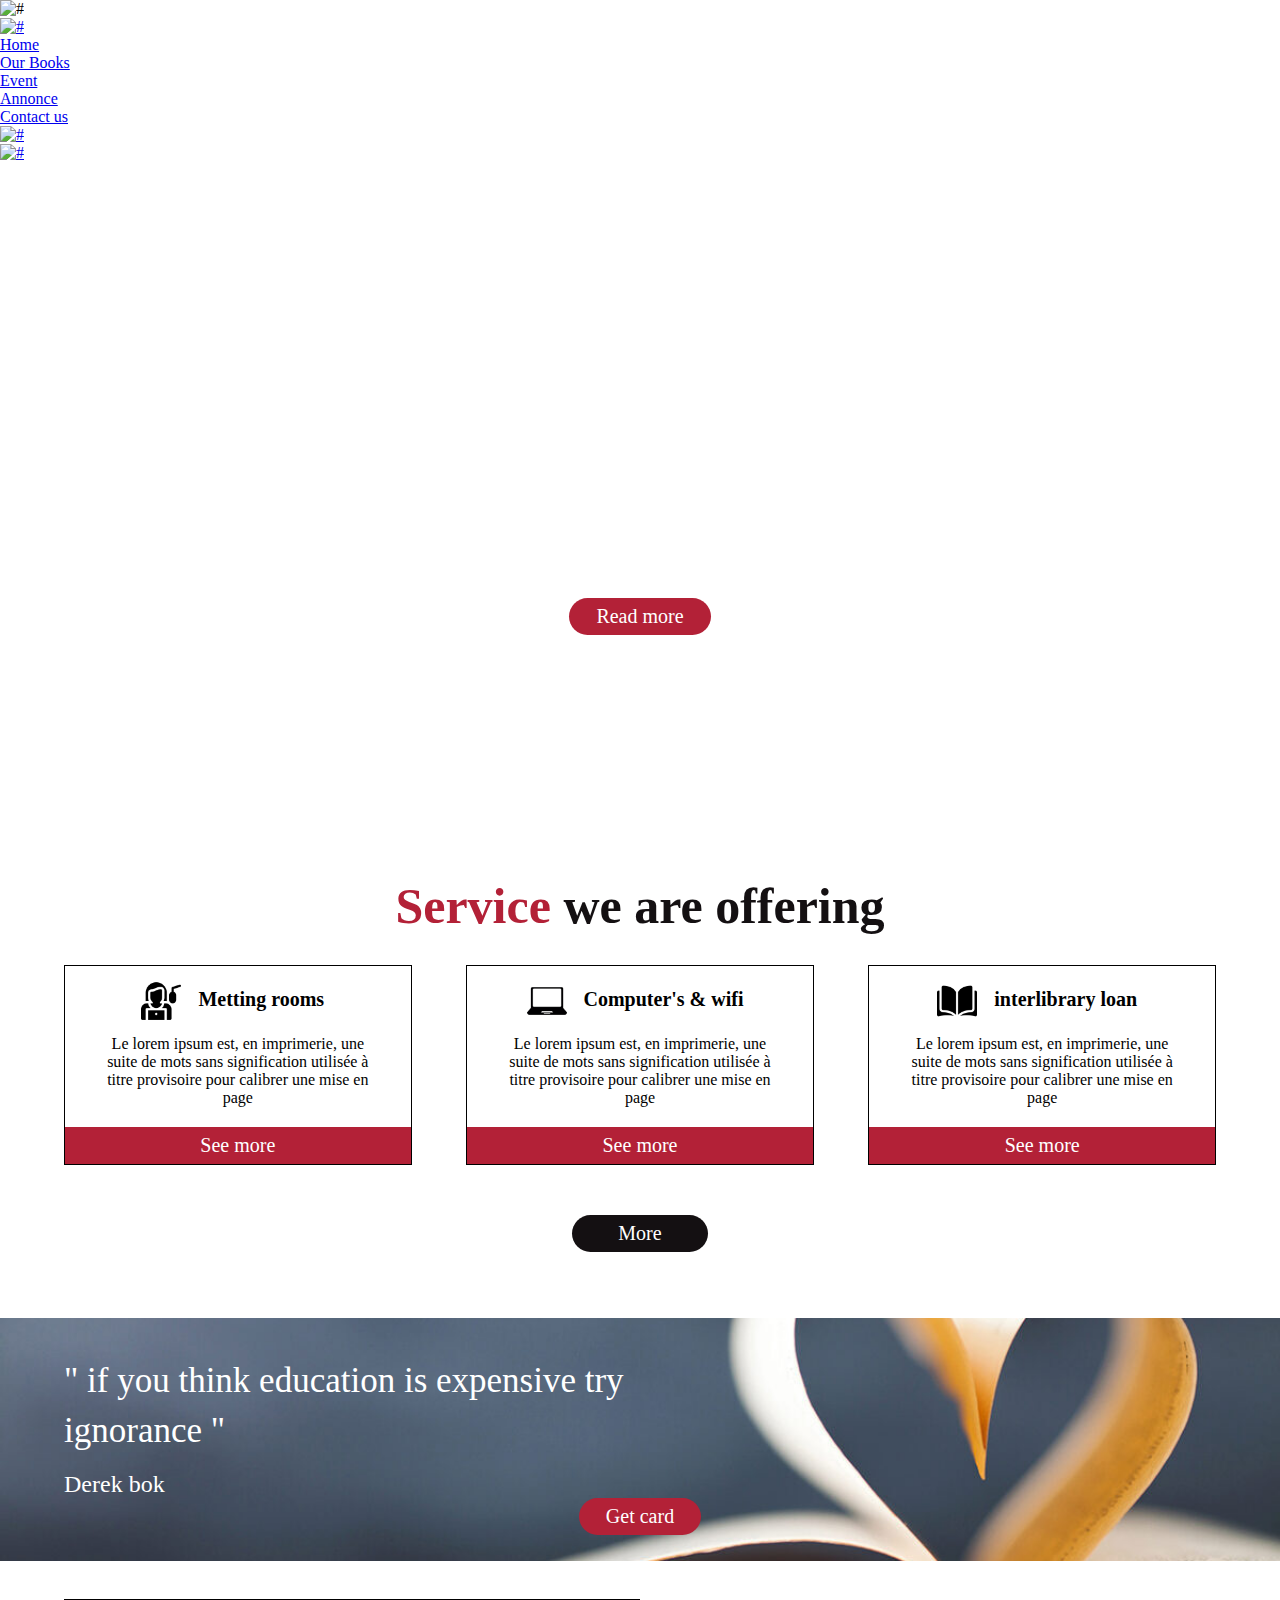
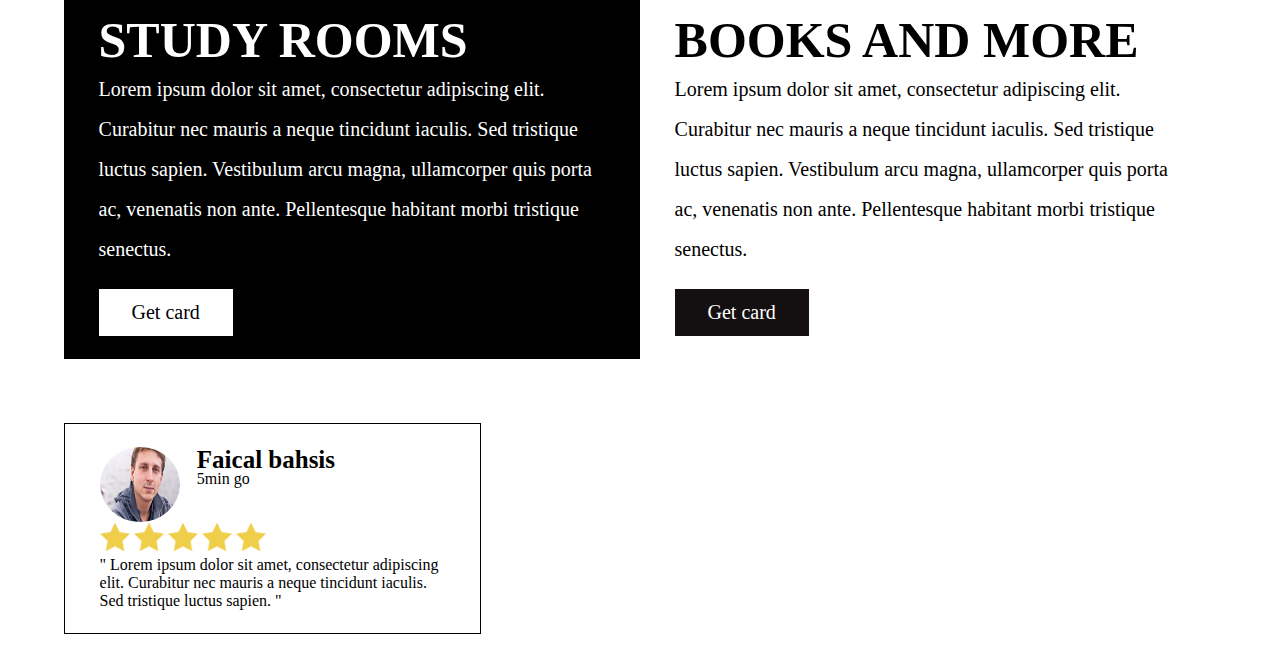
==== website page/annonce.html @ 726e1a46 "finish card" ====
<!DOCTYPE html>
<html lang="en">
   <head>
      <!-- basic -->
      <meta charset="utf-8">
      <meta http-equiv="X-UA-Compatible" content="IE=edge">
      <!-- mobile metas -->
      <meta name="viewport" content="width=device-width, initial-scale=1">
      <meta name="viewport" content="initial-scale=1, maximum-scale=1">
      <!-- site metas -->
      <title>ANNONCE</title>
      <meta name="keywords" content="">
      <meta name="description" content="">
      <meta name="author" content="">
      <!-- bootstrap css -->
      <link rel="stylesheet" href="css/bootstrap.min.css">
      <!-- style css -->
      <link rel="stylesheet" href="css/style.css">
      <!-- Responsive-->
      <link rel="stylesheet" href="css/responsive.css">
      <link rel="stylesheet" href="css/annonce.css">
      <!-- fevicon -->
      <link rel="icon" href="images/fevicon.png" type="image/gif" />
      <!-- Scrollbar Custom CSS -->
      <link rel="stylesheet" href="css/jquery.mCustomScrollbar.min.css">
      <!-- Tweaks for older IEs-->
      <!--[if lt IE 9]>
      <script src="https://oss.maxcdn.com/html5shiv/3.7.3/html5shiv.min.js"></script>
      <script src="https://oss.maxcdn.com/respond/1.4.2/respond.min.js"></script><![endif]-->
   </head>
   <!-- body -->
   <body class="main-layout home_page">
      <!-- loader  -->
      <div class="loader_bg">
         <div class="loader"><img src="images/loading.gif" alt="#" /></div>
      </div>
      <!-- end loader -->
      <!-- header  -->
      <header>
         <div class="header">
            <div class="container">
               <div class="row">
                  <div class="col-xl-3 col-lg-3 col-md-3 col-sm-3 col logo_section">
                     <div class="full">
                        <div class="center-desk">
                           <div class="logo"> <a href="index.html"><img src="images/logo.png" alt="#"></a> </div>
                        </div>
                     </div>
                  </div>
                  <div class="col-xl-9 col-lg-9 col-md-9 col-sm-9">
                     <div class="menu-area">
                        <div class="limit-box">
                           <nav class="main-menu">
                              <ul class="menu-area-main">
                                 <li class="active"> <a href="index.html">Home</a> </li>
                                 <li><a href="books.html">Our Books</a></li>
                                 <li><a href="library.html">Event</a></li>
                                 <li><a href="contact.html">Annonce</a></li>
                                 <li><a href="contact.html">Contact us</a></li>
                                 <li class="mean-last"> <a href="#"><img src="images/search_icon.png" alt="#" /></a> </li>
                                 <li class="mean-last"> <a href="#"><img src="images/top-icon.png" alt="#" /></a> </li>
                              </ul>
                           </nav>
                        </div>
                     </div>
                  </div>
               </div>
            </div>
         </div>
      </header>
     <!-- end header -->
     <!-- start hero-->
      <section class="hero">
         <div class="hero-content">
            <h1>Good news for our visitors 
               we are open new 
               bibliothéque.</h1>
            <p>adipiscing elit, sed do eiusmod tempor incididunt ut
               labore et dolore magna aliqua. Ut enim ad minim
               veniam, quis nostrud exercitation</p>
            <button class="red-button">Read more</button>
         </div>
      </section>
      <!-- end hero-->
      <!-- start service offers-->
      <section class="service-offers">
         <div class="pl-pr">
               <h2><span>Service</span> we are offering</h2>
               <div class="all-offers">
                  <div class="offre">
                     <diV class="titre-card-offrs">
                        <img src="images/icons/radio-host.png">
                        <h3>Metting rooms</h3>
                     </diV>
                     <p>Le lorem ipsum est, en imprimerie, 
                        une suite de mots sans signification 
                        utilisée à titre provisoire pour calibrer
                        une mise en page</p>
                     <button>See more</button>
                  </div>
                  <div class="offre">
                     <diV class="titre-card-offrs">
                        <img src="images/icons/laptop.png">
                        <h3>Computer's & wifi</h3>
                     </diV>
                     <p>Le lorem ipsum est, en imprimerie, 
                        une suite de mots sans signification 
                        utilisée à titre provisoire pour calibrer
                        une mise en page</p>
                     <button>See more</button>
                  </div>
                  <div class="offre">
                     <diV class="titre-card-offrs">
                        <img src="images/icons/open-book.png">
                        <h3>interlibrary loan</h3>
                     </diV>
                     <p>Le lorem ipsum est, en imprimerie, 
                        une suite de mots sans signification 
                        utilisée à titre provisoire pour calibrer
                        une mise en page</p>
                     <button>See more</button>
                  </div>
               </div>
               <div class="all-offers second_offers">
                  <div class="offre">
                     <diV class="titre-card-offrs">
                        <img src="images/icons/radio-host.png">
                        <h3>Metting rooms</h3>
                     </diV>
                     <p>Le lorem ipsum est, en imprimerie, 
                        une suite de mots sans signification 
                        utilisée à titre provisoire pour calibrer
                        une mise en page</p>
                     <button>See more</button>
                  </div>
                  <div class="offre">
                     <diV class="titre-card-offrs">
                        <img src="images/icons/laptop.png">
                        <h3>Computer's & wifi</h3>
                     </diV>
                     <p>Le lorem ipsum est, en imprimerie, 
                        une suite de mots sans signification 
                        utilisée à titre provisoire pour calibrer
                        une mise en page</p>
                     <button>See more</button>
                  </div>
                  <div class="offre">
                     <diV class="titre-card-offrs">
                        <img src="images/icons/open-book.png">
                        <h3>interlibrary loan</h3>
                     </diV>
                     <p>Le lorem ipsum est, en imprimerie, 
                        une suite de mots sans signification 
                        utilisée à titre provisoire pour calibrer
                        une mise en page</p>
                     <button>See more</button>
                  </div>
               </div>
               <button class="black-button" >More</button>
         </div>

      </section>
      <!-- end service offers-->


      <!-- start saying 1-->
      <section class="saying_1 pl-pr">
         <div class="">
            <div class="zone-say">
               <p class="saying">" if you think education is expensive 
                  try ignorance "</p>
               <p class="light-name">Derek bok</p>
               <div class="say-btn">
                  <button class="red-button">Get card</button>
               </div>
            </div>
         </div>
      </section>
      <!-- end saying 1-->

      <!-- start get card-->
      <section class="zone_get_card">
         <div class="pl-pr">
            <div class="all-get-card">
               <div class="get_card_content black_card">
                  <h1>STUDY ROOMS</h1>
                  <p>Lorem ipsum dolor sit amet, 
                     consectetur adipiscing elit. Curabitur 
                     nec mauris a neque tincidunt iaculis. 
                     Sed tristique luctus sapien. Vestibulum 
                     arcu magna, ullamcorper quis porta ac,
                      venenatis non ante. Pellentesque 
                     habitant morbi tristique senectus.</p>
                     <button class="button_get_card">Get card</button>
               </div>
               <div class="get_card_content white_card">
                  <h1>BOOKS AND MORE</h1>
                  <p>Lorem ipsum dolor sit amet, 
                     consectetur adipiscing elit. Curabitur 
                     nec mauris a neque tincidunt iaculis. 
                     Sed tristique luctus sapien. Vestibulum 
                     arcu magna, ullamcorper quis porta ac,
                      venenatis non ante. Pellentesque 
                     habitant morbi tristique senectus.</p>
                     <button class="button_get_card">Get card</button>
               </div>
            </div>
         </div>
      </section>
      <!-- end get card-->


      <!-- start library feedback-->
      <section class="library-fedback">
         <div class="pl-pr">
            <div class="left_feedback">
               <div class="card-feedback">
                  <div class="avatar_name">
                     <img class="avatar_img" src="images/avatars/portrait_men_21.jpg">
                     <div class="name_time">
                        <h3>Faical bahsis</h3>
                        <p>5min go</p>
                     </div>
                  </div>
                        <div class="start_feedback">
                           <img class="start" src="images/icons/star.png">
                           <img class="start" src="images/icons/star.png">
                           <img class="start" src="images/icons/star.png">
                           <img class="start" src="images/icons/star.png">
                           <img class="start" src="images/icons/star.png">

                        </div>
                        <p>" Lorem ipsum dolor sit amet, 
                           consectetur adipiscing elit. Curabitur 
                           nec mauris a neque tincidunt iaculis. 
                           Sed tristique luctus sapien. "</p>
               </div>
            </div>
         </div>
      </section>

      <!-- end library feedback-->

















      <!-- Javascript files-->
      <script src="js/jquery.min.js"></script>
      <script src="js/popper.min.js"></script>
      <script src="js/bootstrap.bundle.min.js"></script>
      <script src="js/jquery-3.0.0.min.js"></script>
      <script src="js/plugin.js"></script>
      <!-- sidebar -->
      <script src="js/jquery.mCustomScrollbar.concat.min.js"></script>
      <script src="js/custom.js"></script>
   </body>
</html>
---- website page/css/annonce.css ----
/* font */
@font-face {
    font-family: "poping_light";
    src: url(../fonts/poping/Poppins-Light.ttf);
  }
  @font-face {
    font-family: "poping_Bold";
    src: url(../fonts/poping/Poppins-Bold.ttf);
  }
  @font-face {
    font-family: "poping_semibold";
    src: url(../fonts/poping/Poppins-SemiBold.ttf);
  }
  @font-face {
    font-family: "poping_regular";
    src: url(../fonts/poping/Poppins-Regular.ttf);
  }
  @font-face {
    font-family: "poping_meduim";
    src: url(../fonts/poping/Poppins-Medium.ttf);
  }
  @font-face {
    font-family: "poping_semibolditalic";
    src: url(../fonts/poping/Poppins-SemiBoldItalic.ttf);
  }

/* variabls colors */
:root {
  --red: #B32137;
  --black: #141012;
}

*{
    padding: 0;
    margin: 0;   
}

/* compenent */

p{
  font-family: "poping_regular";
}
button{
  border: none;
  font-family: "poping_regular";
  font-size: 20px;
  padding: 7px 27px;
  border-radius: 50px;
}
h2{
  font-size:50px;
  color: var(--black);
  font-family: "poping_Bold";
  font-weight: bolder;
  font-style: normal;
  text-align: center;
  padding-top: 30px;
  padding-bottom:30px;
}
span{
  color: var(--red);
}
@media only screen and (max-width: 560px) {
  h2{
    font-size:30px;
    padding-top: 20px;
    padding-bottom:20px;
  }
}
.pl-pr{
  padding: 3% 5% 2% 5%;
  /*  margin: 30px 0px 30px 0px; */
}
.titre-para{
  font-family: "poping_meduim";
  font-size: 25px;
  color: var(--black);
  font-weight: 900;
  font-style: normal;
}
h3{
  font-size:20px;
  font-family: "poping_Bold";
  font-style: normal;
}
.saying{
  font-family: "poping_semibolditalic";
  font-size: 35px;
  line-height: 50px;
}
.light-name{
  font-family: "poping_light";
  font-size:24px;
  padding-top: 15px;
}
.red-button{
  background-color :var(--red);
  color: white;
}
.red-button:hover{
  background-color :rgba(199, 55, 55, 0);
  border: 2px solid white;
}
/* hero */

.hero{
  background-image: url(../images/background/imageback.jpg);
  background-position: center;
  background-repeat: no-repeat;
  background-size: cover;
  background-attachment: fixed;
}
.hero-content{
  text-align: center;
  padding-top: 150px;
  color: white;
  padding-bottom: 174px;
}
.hero-content h1{
  color: white;
  font-family: "poping_Bold";
  font-size: 80px;
  font-weight: bolder;
  font-style: normal;
  line-height: 90px;
  max-width:1100px;

}
.hero-content h1 , .hero-content p{
  margin-right: auto;
  margin-left:auto;
}
.hero-content p{
  font-family: "poping_regular";
  font-size:16px;
  max-width: 450px ;
  padding-top: 20px;
}
.hero-content .red-button{
  margin-top :50px;
}

/* hero media */

@media only screen and (max-width: 1024px) {
  .hero-content{
    padding-bottom: 40px !important;
    padding-top:110px;
  }
}
@media only screen and (max-width: 768px) {
  .hero-content h1 {
      font-size:54px;
      line-height:70px;
  }
}
@media only screen and (max-width: 560px) {
  .hero-content{
    padding-top:50px;
  }
}

@media only screen and (max-width: 320px) {
  .hero-content h1 {
      font-size:40px;
      line-height:50px;
  }
}

/* service-offers */
.service-offers{
  text-align: center;
}
.service-offers .offre{
  border: 1px solid black;
  max-width: 30%;
  padding-top: 15px;
}
.all-offers{
  display:flex;
  text-align: center;
  justify-content: space-between;
}
.service-offers .offre img{
  max-width: 40px ;
}
.service-offers .offre h3{
  padding: 7px 10px 0px 17px;
}
.service-offers .offre p{
  padding: 10px 30px 20px 30px;
}
.service-offers .offre button{
  width: 100%;
  color: white;
  border-radius: 0px;
  background-color: var(--red);
}
.service-offers .offre button:hover{
  background-color: var(--black);
}

.titre-card-offrs{
  display: inline-flex;
}
.service-offers .black-button{
  background-color :var(--black);
  color: white;
  margin-top :50px;
  padding: 7px 46px;
}
.service-offers .black-button:hover{
  background-color :var(--red);
}
.second_offers{
  margin-top: 30px;
  position: absolute;
  visibility: hidden;
}
  

/* media query service offers */
@media only screen and (max-width: 1024px) {
  .service-offers .offre h3{
    padding: 7px 10px 0px 17px;
    font-size :15px;
  }
  .service-offers .offre p{
    padding: 10px 20px 20px 20px;
  }
}
@media only screen and (max-width: 768px) {
  .all-offers{
    display: block;
  }  
  .service-offers .offre {
    max-width: 80%;
    margin-left: auto;
    margin-right: auto;
    margin-bottom: 15px;
  }
}

/* saying */
.saying_1{
  background-image: url(../images/background/Book-Lovers-Day-1.jpg);
  color: white;
  margin-top: 40px;
  background-position: center;
  background-repeat: no-repeat;
  background-size: cover;
}
.saying_1 .saying{
  max-width: 50%;
}
.say-btn{
  text-align: center;
}
/* saying media */
@media only screen and (max-width: 1024px) {
  .saying_1 .saying{
    max-width: 70%;
  }
}
@media only screen and (max-width: 768px) {
  .saying_1 .saying{
    max-width: 100%;
  }
}
@media only screen and (max-width: 560px) {
  .saying{
    font-size: 17px;
    line-height: 32px;
  }
  .light-name{
    font-size: 14px;
    line-height: 4px
  }

}

/* get card */
.zone_get_card{
  background-image: url(../images/background/research-1.png);
  background-position:center;
  background-repeat: no-repeat;
  background-size: cover;
  background-attachment: fixed;
}
.all-get-card{
  display:flex;
}
.get_card_content{
  padding: 1% 3% 2% 3%;
}
.get_card_content h1{
  font-family: "poping_semibold";
  font-size:50px;
  font-style: normal;
  font-weight:900;
}
.get_card_content p{
  font-size:20px;
  font-style: normal;
  line-height: 40px;
}
.get_card_content .button_get_card{
  margin-top: 20px;
  border-radius:0px;
  padding: 12px 33px;
}
.black_card{
  color: white;
  background-color:black;
}
.black_card h1{
  color: white;
}
.black_card .button_get_card{
  background-color: white;
  color: black;
}
.black_card .button_get_card:hover{
  border: 2px solid white;
  color: white;
  background-color:black;
}
.white_card{
  color: black;
  background-color:white;
}

.white_card .button_get_card:hover{
  border: 2px solid var(--black);
  color: var(--black);
  background-color:white;
}
.white_card .button_get_card{
  background-color: var(--black);
  color: white;
}

/* get card media */

@media only screen and (max-width: 1024px) {
  .get_card_content h1{
    font-size:40px;
  }
}
@media only screen and (max-width: 768px) {
  .get_card_content h1{
    font-size:30px;
  }
  .get_card_content p {
    font-size: 17px;
    line-height: 32px;
  }
}
@media only screen and (max-width: 560px) {
  .all-get-card{
    display:block;
  }
  .get_card_content h1{
    font-size:20px;
  }
  .get_card_content p {
    font-size: 13px;
    line-height: 24px;
  }
  .get_card_content .button_get_card {
    padding: 6px 16px;
}
}

/* feedback */
.card-feedback{
  width: 30%;
  border: 1px solid black;
  padding: 2% 3% 2% 3%;
}
.card-feedback  .avatar_img
{
  width:80px;
  height: 75px;
  border-radius:100%;
}
.card-feedback .avatar_name
{
  display:flex;
}
.name_time{
  padding: 1% 0% 0% 5%;
}
.card-feedback .start{
  width: 30px;
}
.card-feedback h3{
  font-family: "poping_semibold";
  font-size :25px;
  line-height: 20px;
}
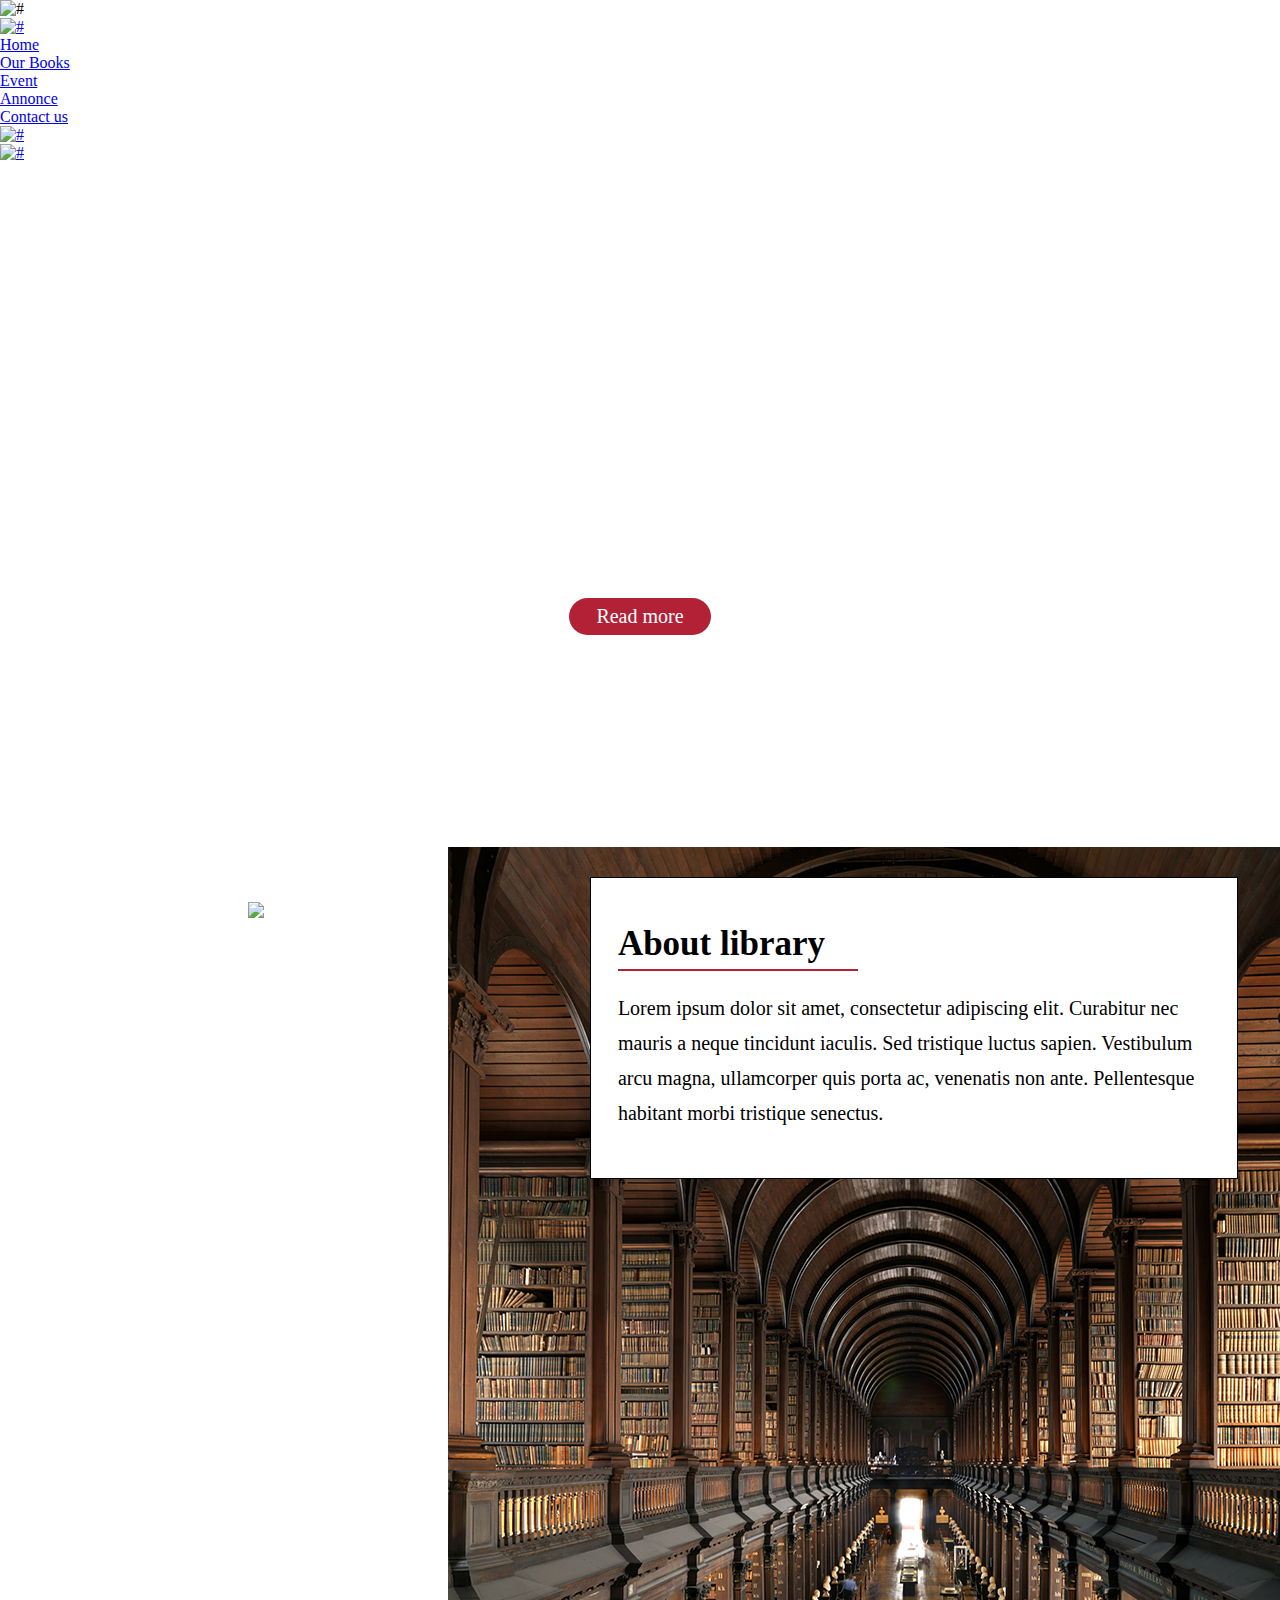
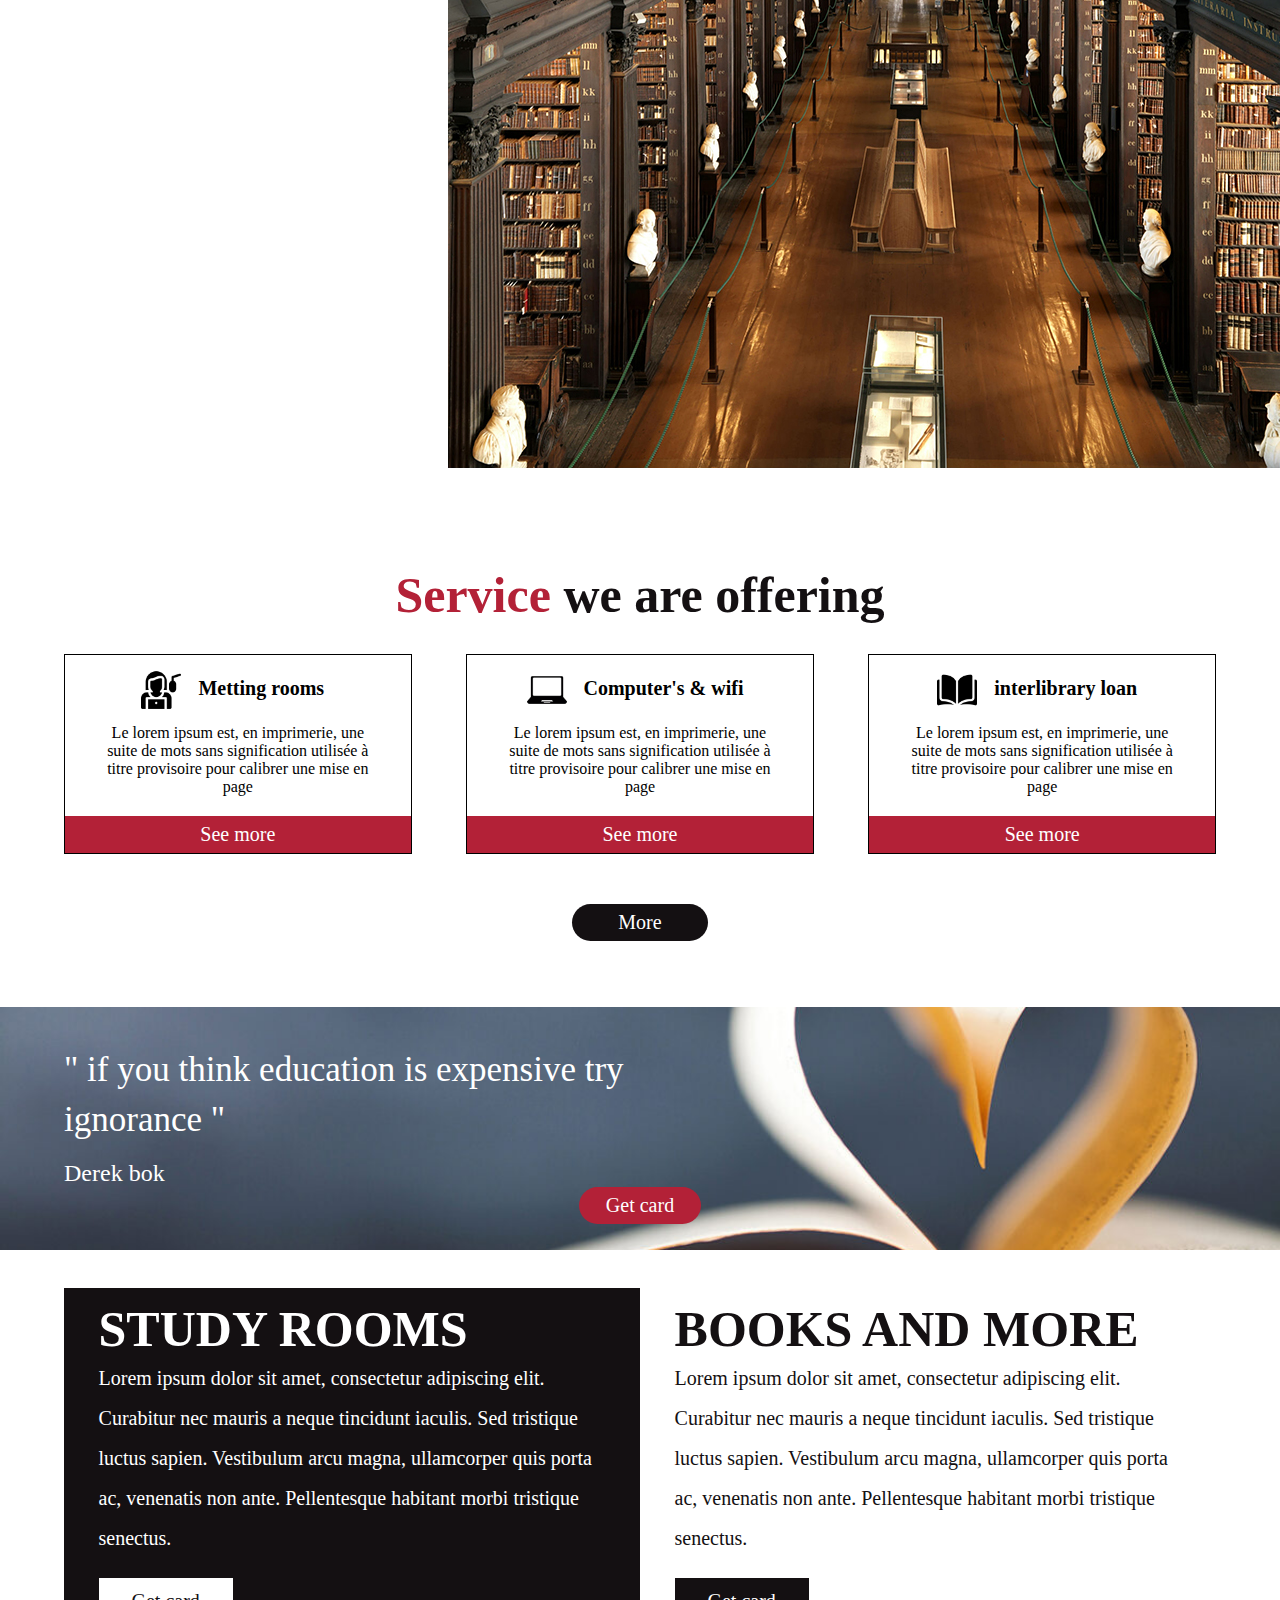
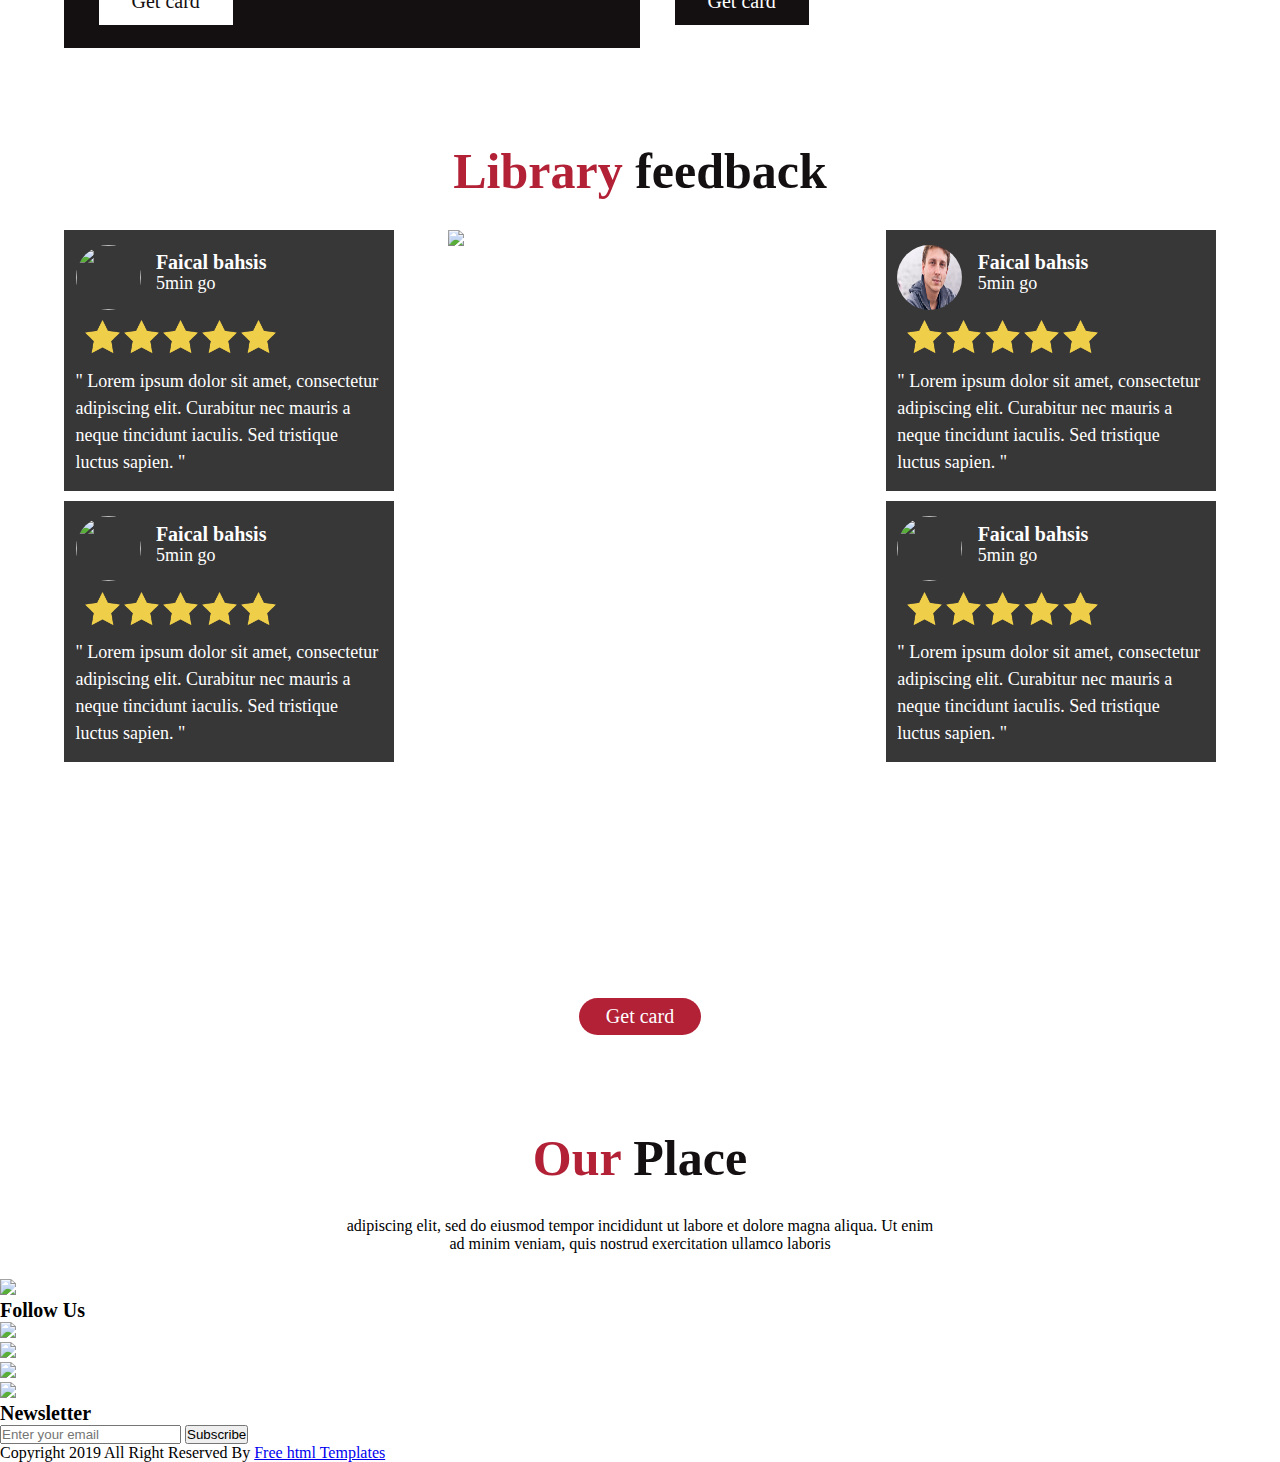
==== commit be5a1196: "finished annonce page" ====
--- a/website page/annonce.html
+++ b/website page/annonce.html
@@ -78,170 +78,328 @@
             <p>adipiscing elit, sed do eiusmod tempor incididunt ut
                labore et dolore magna aliqua. Ut enim ad minim
                veniam, quis nostrud exercitation</p>
-            <button class="red-button">Read more</button>
+            <button class=" button red-button">Read more</button>
          </div>
       </section>
       <!-- end hero-->
-      <!-- start service offers-->
-      <section class="service-offers">
+      <!-- start about library-->
+      <section class="about-library">
          <div class="pl-pr">
-               <h2><span>Service</span> we are offering</h2>
-               <div class="all-offers">
-                  <div class="offre">
-                     <diV class="titre-card-offrs">
-                        <img src="images/icons/radio-host.png">
-                        <h3>Metting rooms</h3>
-                     </diV>
-                     <p>Le lorem ipsum est, en imprimerie, 
-                        une suite de mots sans signification 
-                        utilisée à titre provisoire pour calibrer
-                        une mise en page</p>
-                     <button>See more</button>
-                  </div>
-                  <div class="offre">
-                     <diV class="titre-card-offrs">
-                        <img src="images/icons/laptop.png">
-                        <h3>Computer's & wifi</h3>
-                     </diV>
-                     <p>Le lorem ipsum est, en imprimerie, 
-                        une suite de mots sans signification 
-                        utilisée à titre provisoire pour calibrer
-                        une mise en page</p>
-                     <button>See more</button>
-                  </div>
-                  <div class="offre">
-                     <diV class="titre-card-offrs">
-                        <img src="images/icons/open-book.png">
-                        <h3>interlibrary loan</h3>
-                     </diV>
-                     <p>Le lorem ipsum est, en imprimerie, 
-                        une suite de mots sans signification 
-                        utilisée à titre provisoire pour calibrer
-                        une mise en page</p>
-                     <button>See more</button>
-                  </div>
-               </div>
-               <div class="all-offers second_offers">
-                  <div class="offre">
-                     <diV class="titre-card-offrs">
-                        <img src="images/icons/radio-host.png">
-                        <h3>Metting rooms</h3>
-                     </diV>
-                     <p>Le lorem ipsum est, en imprimerie, 
-                        une suite de mots sans signification 
-                        utilisée à titre provisoire pour calibrer
-                        une mise en page</p>
-                     <button>See more</button>
-                  </div>
-                  <div class="offre">
-                     <diV class="titre-card-offrs">
-                        <img src="images/icons/laptop.png">
-                        <h3>Computer's & wifi</h3>
-                     </diV>
-                     <p>Le lorem ipsum est, en imprimerie, 
-                        une suite de mots sans signification 
-                        utilisée à titre provisoire pour calibrer
-                        une mise en page</p>
-                     <button>See more</button>
-                  </div>
-                  <div class="offre">
-                     <diV class="titre-card-offrs">
-                        <img src="images/icons/open-book.png">
-                        <h3>interlibrary loan</h3>
-                     </diV>
-                     <p>Le lorem ipsum est, en imprimerie, 
-                        une suite de mots sans signification 
-                        utilisée à titre provisoire pour calibrer
-                        une mise en page</p>
-                     <button>See more</button>
-                  </div>
-               </div>
-               <button class="black-button" >More</button>
-         </div>
-
+            <div class="content-about-library">
+               <div class="right-img-about">
+                  <img src="images/library/bib.jpg">
+               </div>
+               <div class="centred-img-about">
+                  <img src="images/library/lib1.jpg">
+               </div>
+               <div class="text-about-library">
+                  <div class="content-text-about">
+                     <h3>About library</h3>
+                     <p>Lorem ipsum dolor sit amet, 
+                        consectetur adipiscing elit. Curabitur 
+                        nec mauris a neque tincidunt iaculis. 
+                        Sed tristique luctus sapien. Vestibulum 
+                        arcu magna, ullamcorper quis porta ac,
+                         venenatis non ante. Pellentesque 
+                        habitant morbi tristique senectus.</p>
+                  </div>
+               </div>
+            </div>
+         </div>
       </section>
-      <!-- end service offers-->
-
-
-      <!-- start saying 1-->
-      <section class="saying_1 pl-pr">
-         <div class="">
-            <div class="zone-say">
-               <p class="saying">" if you think education is expensive 
-                  try ignorance "</p>
-               <p class="light-name">Derek bok</p>
-               <div class="say-btn">
-                  <button class="red-button">Get card</button>
-               </div>
-            </div>
-         </div>
-      </section>
-      <!-- end saying 1-->
-
-      <!-- start get card-->
-      <section class="zone_get_card">
-         <div class="pl-pr">
-            <div class="all-get-card">
-               <div class="get_card_content black_card">
-                  <h1>STUDY ROOMS</h1>
-                  <p>Lorem ipsum dolor sit amet, 
-                     consectetur adipiscing elit. Curabitur 
-                     nec mauris a neque tincidunt iaculis. 
-                     Sed tristique luctus sapien. Vestibulum 
-                     arcu magna, ullamcorper quis porta ac,
-                      venenatis non ante. Pellentesque 
-                     habitant morbi tristique senectus.</p>
-                     <button class="button_get_card">Get card</button>
-               </div>
-               <div class="get_card_content white_card">
-                  <h1>BOOKS AND MORE</h1>
-                  <p>Lorem ipsum dolor sit amet, 
-                     consectetur adipiscing elit. Curabitur 
-                     nec mauris a neque tincidunt iaculis. 
-                     Sed tristique luctus sapien. Vestibulum 
-                     arcu magna, ullamcorper quis porta ac,
-                      venenatis non ante. Pellentesque 
-                     habitant morbi tristique senectus.</p>
-                     <button class="button_get_card">Get card</button>
-               </div>
-            </div>
-         </div>
-      </section>
-      <!-- end get card-->
-
-
-      <!-- start library feedback-->
-      <section class="library-fedback">
-         <div class="pl-pr">
-            <div class="left_feedback">
-               <div class="card-feedback">
-                  <div class="avatar_name">
-                     <img class="avatar_img" src="images/avatars/portrait_men_21.jpg">
-                     <div class="name_time">
-                        <h3>Faical bahsis</h3>
-                        <p>5min go</p>
-                     </div>
-                  </div>
-                        <div class="start_feedback">
-                           <img class="start" src="images/icons/star.png">
-                           <img class="start" src="images/icons/star.png">
-                           <img class="start" src="images/icons/star.png">
-                           <img class="start" src="images/icons/star.png">
-                           <img class="start" src="images/icons/star.png">
-
-                        </div>
-                        <p>" Lorem ipsum dolor sit amet, 
-                           consectetur adipiscing elit. Curabitur 
-                           nec mauris a neque tincidunt iaculis. 
-                           Sed tristique luctus sapien. "</p>
-               </div>
-            </div>
-         </div>
-      </section>
-
-      <!-- end library feedback-->
-
-
+      <!-- end about library-->
+ <!-- start service offers-->
+ <section class="service-offers">
+   <div class="pl-pr">
+         <h2><span>Service</span> we are offering</h2>
+         <div class="all-offers">
+            <div class="offre">
+               <diV class="titre-card-offrs">
+                  <img src="images/icons/radio-host.png">
+                  <h3>Metting rooms</h3>
+               </diV>
+               <p>Le lorem ipsum est, en imprimerie, 
+                  une suite de mots sans signification 
+                  utilisée à titre provisoire pour calibrer
+                  une mise en page</p>
+               <button class="button">See more</button>
+            </div>
+            <div class="offre">
+               <diV class="titre-card-offrs">
+                  <img src="images/icons/laptop.png">
+                  <h3>Computer's & wifi</h3>
+               </diV>
+               <p>Le lorem ipsum est, en imprimerie, 
+                  une suite de mots sans signification 
+                  utilisée à titre provisoire pour calibrer
+                  une mise en page</p>
+               <button class="button">See more</button>
+            </div>
+            <div class="offre">
+               <diV class="titre-card-offrs">
+                  <img src="images/icons/open-book.png">
+                  <h3>interlibrary loan</h3>
+               </diV>
+               <p>Le lorem ipsum est, en imprimerie, 
+                  une suite de mots sans signification 
+                  utilisée à titre provisoire pour calibrer
+                  une mise en page</p>
+               <button class="button">See more</button>
+            </div>
+         </div>
+         <div class="all-offers second_offers">
+            <div class="offre">
+               <diV class="titre-card-offrs">
+                  <img src="images/icons/radio-host.png">
+                  <h3>Metting rooms</h3>
+               </diV>
+               <p>Le lorem ipsum est, en imprimerie, 
+                  une suite de mots sans signification 
+                  utilisée à titre provisoire pour calibrer
+                  une mise en page</p>
+               <button class="button">See more</button>
+            </div>
+            <div class="offre">
+               <diV class="titre-card-offrs">
+                  <img src="images/icons/laptop.png">
+                  <h3>Computer's & wifi</h3>
+               </diV>
+               <p>Le lorem ipsum est, en imprimerie, 
+                  une suite de mots sans signification 
+                  utilisée à titre provisoire pour calibrer
+                  une mise en page</p>
+               <button class="button">See more</button>
+            </div>
+            <div class="offre">
+               <diV class="titre-card-offrs">
+                  <img src="images/icons/open-book.png">
+                  <h3>interlibrary loan</h3>
+               </diV>
+               <p>Le lorem ipsum est, en imprimerie, 
+                  une suite de mots sans signification 
+                  utilisée à titre provisoire pour calibrer
+                  une mise en page</p>
+               <button class="button">See more</button>
+            </div>
+         </div>
+         <button class="button black-button" >More</button>
+   </div>
+
+</section>
+<!-- end service offers-->
+
+
+<!-- start saying 1-->
+<section class="saying_1 pl-pr">
+   <div class="">
+      <div class="zone-say">
+         <p class="saying">" if you think education is expensive 
+            try ignorance "</p>
+         <p class="light-name">Derek bok</p>
+         <div class="say-btn">
+            <button class="button red-button">Get card</button>
+         </div>
+      </div>
+   </div>
+</section>
+<!-- end saying 1-->
+
+<!-- start get card-->
+<section class="zone_get_card">
+   <div class="pl-pr">
+      <div class="all-get-card">
+         <div class="get_card_content black_card">
+            <h1>STUDY ROOMS</h1>
+            <p>Lorem ipsum dolor sit amet, 
+               consectetur adipiscing elit. Curabitur 
+               nec mauris a neque tincidunt iaculis. 
+               Sed tristique luctus sapien. Vestibulum 
+               arcu magna, ullamcorper quis porta ac,
+                venenatis non ante. Pellentesque 
+               habitant morbi tristique senectus.</p>
+               <button class="button button_get_card">Get card</button>
+         </div>
+         <div class="get_card_content white_card">
+            <h1>BOOKS AND MORE</h1>
+            <p>Lorem ipsum dolor sit amet, 
+               consectetur adipiscing elit. Curabitur 
+               nec mauris a neque tincidunt iaculis. 
+               Sed tristique luctus sapien. Vestibulum 
+               arcu magna, ullamcorper quis porta ac,
+                venenatis non ante. Pellentesque 
+               habitant morbi tristique senectus.</p>
+               <button class=" button button_get_card">Get card</button>
+         </div>
+      </div>
+   </div>
+</section>
+<!-- end get card-->
+
+
+<!-- start library feedback-->
+<section class="library-fedback">
+   <div class="pl-pr">
+      <h2><span>Library</span> feedback</h2>
+      <div class="centent_feedback_library">
+         <div class="left_feedback">
+            <div class="card-feedback">
+               <div class="avatar_name">
+                  <img class="avatar_img" src="images/avatars/avatars_girl_1.jpg">
+                  <div class="name_time">
+                     <h3>Faical bahsis</h3>
+                     <p>5min go</p>
+                  </div>
+               </div>
+                     <div class="start_feedback">
+                        <img class="start" src="images/icons/star.png">
+                        <img class="start" src="images/icons/star.png">
+                        <img class="start" src="images/icons/star.png">
+                        <img class="start" src="images/icons/star.png">
+                        <img class="start" src="images/icons/star.png">
+
+                     </div>
+                     <p>" Lorem ipsum dolor sit amet, 
+                        consectetur adipiscing elit. Curabitur 
+                        nec mauris a neque tincidunt iaculis. 
+                        Sed tristique luctus sapien. "</p>
+            </div>
+            <div class="card-feedback">
+               <div class="avatar_name">
+                  <img class="avatar_img" src="images/avatars/avatars_men_1.jpg">
+                  <div class="name_time">
+                     <h3>Faical bahsis</h3>
+                     <p>5min go</p>
+                  </div>
+               </div>
+                     <div class="start_feedback">
+                        <img class="start" src="images/icons/star.png">
+                        <img class="start" src="images/icons/star.png">
+                        <img class="start" src="images/icons/star.png">
+                        <img class="start" src="images/icons/star.png">
+                        <img class="start" src="images/icons/star.png">
+
+                     </div>
+                     <p>" Lorem ipsum dolor sit amet, 
+                        consectetur adipiscing elit. Curabitur 
+                        nec mauris a neque tincidunt iaculis. 
+                        Sed tristique luctus sapien. "</p>
+            </div>
+         </div>
+         <div class="library_img_feedback">
+            <img src="images/library/pourtrait_girl.jpg">
+         </div>
+         <div class="right_feedback">
+            <div class="card-feedback">
+               <div class="avatar_name">
+                  <img class="avatar_img" src="images/avatars/portrait_men_21.jpg">
+                  <div class="name_time">
+                     <h3>Faical bahsis</h3>
+                     <p>5min go</p>
+                  </div>
+               </div>
+                     <div class="start_feedback">
+                        <img class="start" src="images/icons/star.png">
+                        <img class="start" src="images/icons/star.png">
+                        <img class="start" src="images/icons/star.png">
+                        <img class="start" src="images/icons/star.png">
+                        <img class="start" src="images/icons/star.png">
+
+                     </div>
+                     <p>" Lorem ipsum dolor sit amet, 
+                        consectetur adipiscing elit. Curabitur 
+                        nec mauris a neque tincidunt iaculis. 
+                        Sed tristique luctus sapien. "</p>
+            </div>
+            <div class="card-feedback last-feedback">
+               <div class="avatar_name">
+                  <img class="avatar_img" src="images/avatars/avatars_girl_2.jpg">
+                  <div class="name_time">
+                     <h3>Faical bahsis</h3>
+                     <p>5min go</p>
+                  </div>
+               </div>
+                     <div class="start_feedback">
+                        <img class="start" src="images/icons/star.png">
+                        <img class="start" src="images/icons/star.png">
+                        <img class="start" src="images/icons/star.png">
+                        <img class="start" src="images/icons/star.png">
+                        <img class="start" src="images/icons/star.png">
+
+                     </div>
+                     <p>" Lorem ipsum dolor sit amet, 
+                        consectetur adipiscing elit. Curabitur 
+                        nec mauris a neque tincidunt iaculis. 
+                        Sed tristique luctus sapien. "</p>
+            </div>
+         </div>
+      </div>
+   </div>
+</section>
+
+<!-- end library feedback-->
+
+
+<!-- start saying 2-->
+<section class="saying_2">
+   <div class="pl-pr">
+         <p class="saying saying-2-para">" never lose hope you never know 
+            what tomorrow may bring " 
+          </p>
+          <p class="light-name laght_name_saying2">Derek bok</p>
+          <div class="say2-btn ">
+             <button class="button red-button">Get card</button>
+          </div>
+   </div>
+
+</section>
+<!-- end saying 2-->
+
+<!-- start maps-->
+   <section class="maps-place">
+      <div class="pl-pr">
+         <h2><span>Our</span> Place</h2>
+         <p>adipiscing elit, sed do eiusmod tempor incididunt ut labore et dolore magna aliqua. Ut enim ad minim
+            veniam, quis nostrud exercitation ullamco laboris</p>
+      </div>
+      <img src="images/maps/maps-aga.jpg">
+
+   </section>
+   
+<!-- end maps-->
+
+<!-- footer  -->
+<footer>
+   <div class="footer">
+      <div class="container">
+         <div class="row pdn-top-30">
+            <div class="col-xl-4 col-lg-4 col-md-4 col-sm-12">
+               <div class="Follow">
+                  <h3>Follow Us</h3>
+               </div>
+               <ul class="location_icon">
+                  <li> <a href="#"><img src="icon/facebook.png"></a></li>
+                  <li> <a href="#"><img src="icon/Twitter.png"></a></li>
+                  <li> <a href="#"><img src="icon/linkedin.png"></a></li>
+                  <li> <a href="#"><img src="icon/instagram.png"></a></li>
+               </ul>
+            </div>
+            <div class="col-xl-8 col-lg-8 col-md-8 col-sm-12">
+               <div class="Follow">
+                  <h3>Newsletter</h3>
+               </div>
+               <input class="Newsletter" placeholder="Enter your email" type="Enter your email">
+               <button class="Subscribe">Subscribe</button>
+            </div>
+         </div>
+      </div>
+   </div>
+   <div class="copyright">
+      <div class="container">
+         <p>Copyright 2019 All Right Reserved By <a href="https://html.design/">Free html Templates</a></p>
+      </div>
+   </div>
+</footer>
+<!-- end footer -->
 
 
 
--- a/website page/css/annonce.css
+++ b/website page/css/annonce.css
@@ -40,7 +40,7 @@
 p{
   font-family: "poping_regular";
 }
-button{
+.button{
   border: none;
   font-family: "poping_regular";
   font-size: 20px;
@@ -311,22 +311,22 @@
 }
 .black_card{
   color: white;
-  background-color:black;
+  background-color:var(--black);
 }
 .black_card h1{
   color: white;
 }
 .black_card .button_get_card{
   background-color: white;
-  color: black;
+  color: var(--black);
 }
 .black_card .button_get_card:hover{
   border: 2px solid white;
   color: white;
-  background-color:black;
+  background-color:var(--black);
 }
 .white_card{
-  color: black;
+  color: var(--black);
   background-color:white;
 }
 
@@ -373,15 +373,29 @@
 }
 
 /* feedback */
+.centent_feedback_library{
+  display: grid;
+  grid-template-columns: repeat(auto-fit ,minmax(280px,1fr));  /* should learn this funtion */
+}
 .card-feedback{
-  width: 30%;
-  border: 1px solid black;
-  padding: 2% 3% 2% 3%;
+  background-color:#383737;
+  width: 80%;
+  padding: 4% 3%;
+  color: white;
+  margin-bottom: 10px;
+}
+
+.library_img_feedback{
+  width: 100%;
+  display: inline-flex;
+}
+.card-feedback h3{
+  color: white;
 }
 .card-feedback  .avatar_img
 {
-  width:80px;
-  height: 75px;
+  width:65px;
+  height: 65px;
   border-radius:100%;
 }
 .card-feedback .avatar_name
@@ -389,13 +403,219 @@
   display:flex;
 }
 .name_time{
-  padding: 1% 0% 0% 5%;
+  padding: 3% 0% 0% 5%;
+}
+.start_feedback{
+  padding: 3%;
 }
 .card-feedback .start{
-  width: 30px;
+  width: 35px;
 }
 .card-feedback h3{
   font-family: "poping_semibold";
-  font-size :25px;
-  line-height: 20px;
+  font-size: 20px;
+  line-height: 16px;
+}
+.card-feedback p{
+  font-size: 18px;
+  line-height: 27px;
+}
+.right_feedback{
+  text-align: -webkit-right;
+}
+.right_feedback .card-feedback{
+  text-align: initial;
+}
+
+/* media library feedback */
+
+@media only screen and (max-width: 1024px) {
+  .card-feedback p {
+    font-size: 14px;
+    line-height: 20px;
+  }
+}
+@media only screen and (max-width: 1024px) {
+  .library_img_feedback {
+    width: 100%;
+    display: none;
+  }
+}
+@media only screen and (max-width: 768px) {
+  .card-feedback p {
+    font-size: 10px;
+    line-height: 15px;
+  }
+  .card-feedback h3 {
+    font-size: 13px;
+    line-height: 13px;
+}
+.card-feedback .start {
+  width: 20px;
+}
+.name_time {
+  padding: 9% 0% 0% 5%;
+}
+.card-feedback .avatar_img {
+  width: 60px;
+  height: 60px;
+}
+.last-feedback{
+  display: none;
+}
+.centent_feedback_library ,.right_feedback{
+  text-align: -webkit-center;
+}
+}
+
+/* saying 2 */
+.saying_2
+{
+  background-image: url(../images/background/back_say.jpg);
+  background-position: center;
+  background-repeat:no-repeat;
+  background-size: cover;
+  color: white;
+}
+.laght_name_saying2 {
+  text-align:center;
+}
+.saying-2-para{
+  text-align: center;
+  margin-left: auto;
+  margin-right: auto;
+  max-width: 60%;
+}
+.say2-btn{
+  text-align: center;
+}
+.say2-btn .red-button {
+  margin-top: 20px;
+}
+/* saying place */
+@media only screen and (max-width: 1024px) {
+  .saying-2-para{
+    max-width: 100%;
+  }
+}
+
+/* our place */
+.maps-place p{
+  text-align: center;
+  max-width: 52%;
+  margin-left: auto;
+  margin-right: auto;
+}
+.maps-place img{
+  width: 100%;
+}
+@media only screen and (max-width: 1024px) {
+  .maps-place p{
+    max-width: 100%;
+  }
+}
+@media only screen and (max-width: 560px) {
+  .maps-place p {
+    font-size: 12px;
+    line-height: 21px;
+  }
+}
+
+
+/* about library*/
+
+.content-about-library{
+  position: relative;
+  display:grid;
+  grid-template-columns: repeat(auto-fit ,minmax(280px,1fr));  /* should learn this function */
+
+}
+.content-text-about{
+  border: 1px solid black;
+  background-color: white;
+  padding: 12% 5% 12% 7%;
+  position: relative;
+  right: 242px;
+  top: 70px;
+  width: 600px;
+}
+.right-img-about{
+  text-align: center;
+  padding-top: 60px;
+}
+.right-img-about img{
+  max-width: 60%;
+}
+.centred-img-about{
+  text-align: center;
+  max-width: 80%;
+}
+.text-about-library p{
+  font-size: 20px;
+  line-height: 35px;
+  padding-top:20px;
+}
+.text-about-library h3{
+  font-size: 35px;
+  font-family: "poping_meduim";
+  border-bottom:2px solid var(--red);
+  padding-bottom :5px;
+  max-width:240px;
+}
+
+/* abou library media */
+
+@media only screen and (max-width: 1280px) {
+  .content-text-about{
+    top: 30px;
+  }
+  .right-img-about{
+    padding-top: 55px;
+  }
+}
+@media only screen and (max-width: 1024px) {
+  .content-text-about{
+      width:460px;
+      padding: 5% 5% 5% 7%;
+  }
+  .right-img-about{
+    padding-top: 45px;
+  }
+  .text-about-library p {
+    font-size: 16px;
+    line-height: 32px;
+    padding-top: 15px;
+}
+}
+@media only screen and (max-width: 768px) {
+  .content-text-about {
+    right: 0px !important;
+    top: 20px;
+    width: 680px;
+    text-align: -webkit-center;
+}
+  .right-img-about{
+    padding-top: 0px;
+  }
+  .right-img-about img{
+    max-width: 70%;;
+  }
+}
+@media only screen and (max-width: 560px) {
+  .content-text-about {
+    position: initial;
+    top: 20px;
+    width: auto !important;
+    margin-top: 10px;
+}
+  .text-about-library p {
+    font-size: 13px;
+    line-height: 24px;
+  }
+  .centred-img-about {
+    display: none;
+}
+  .right-img-about img{
+    max-width: 100%;;
+  }
 }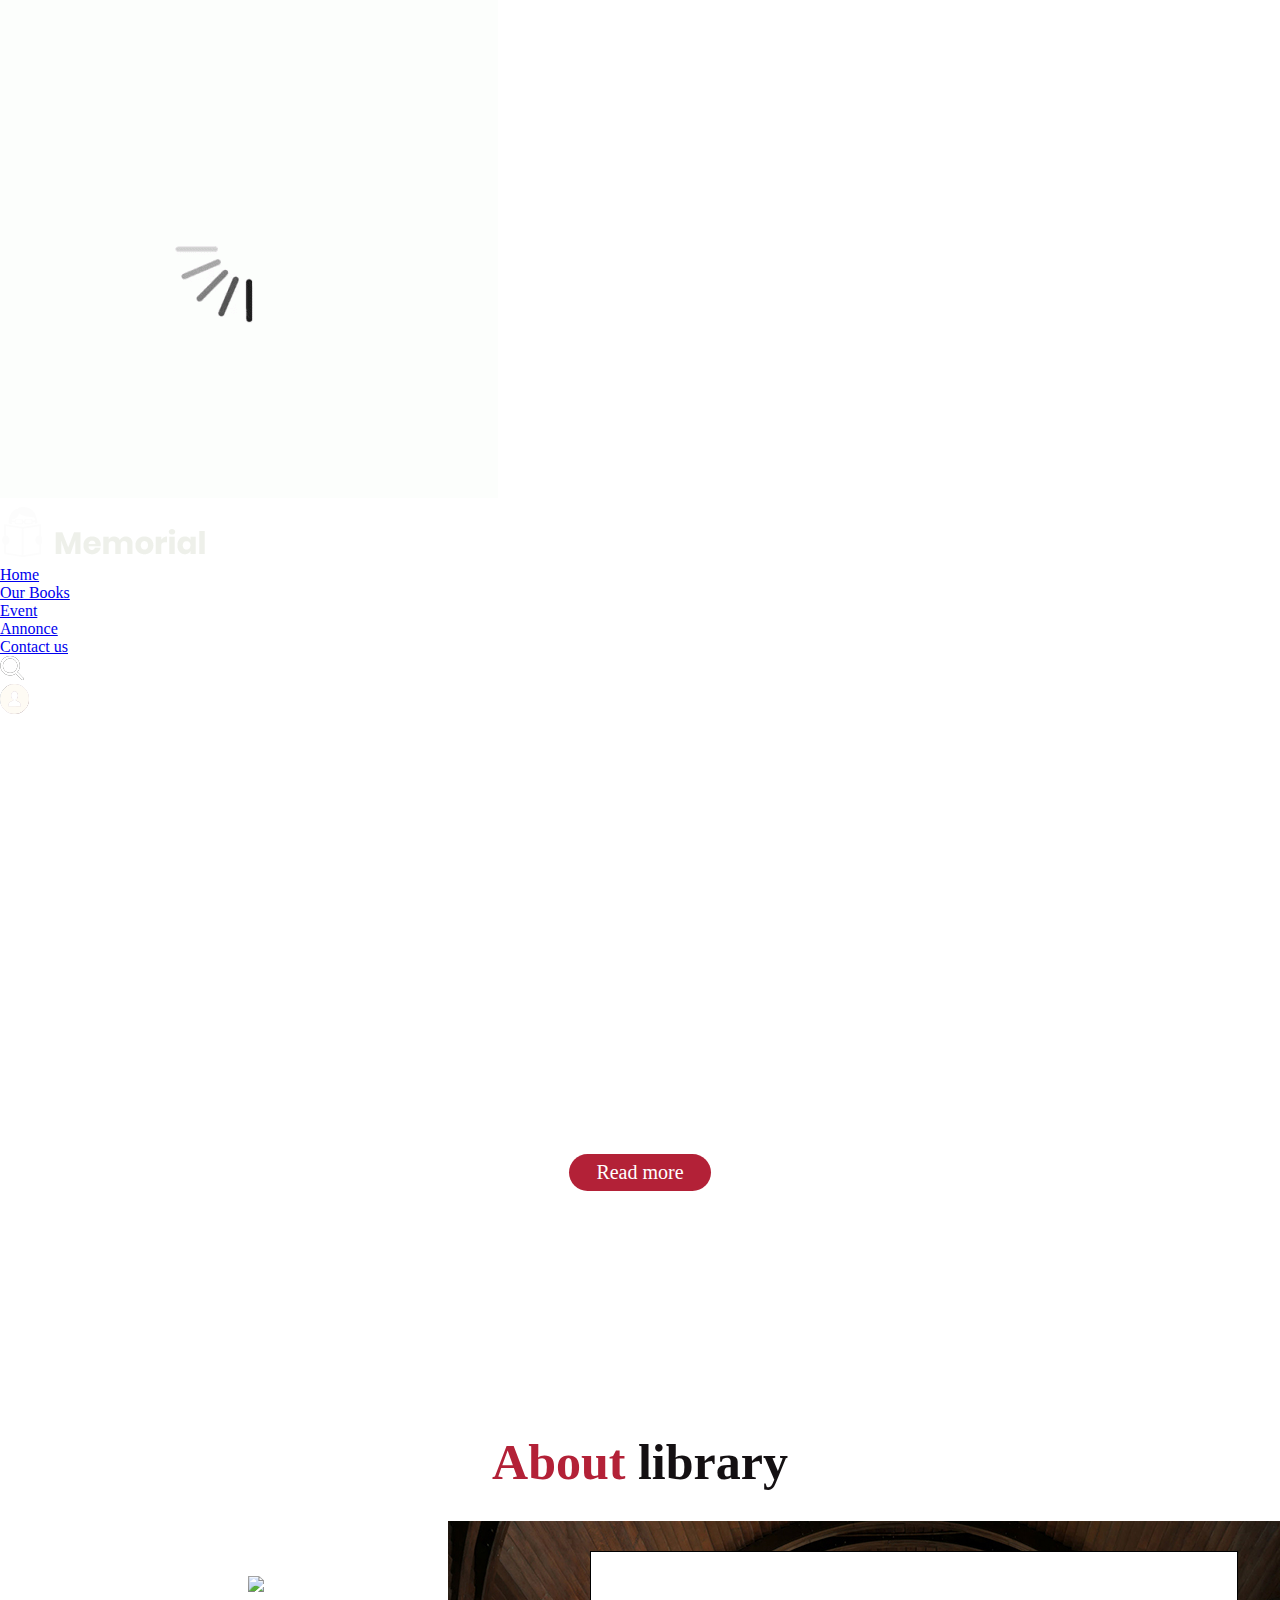
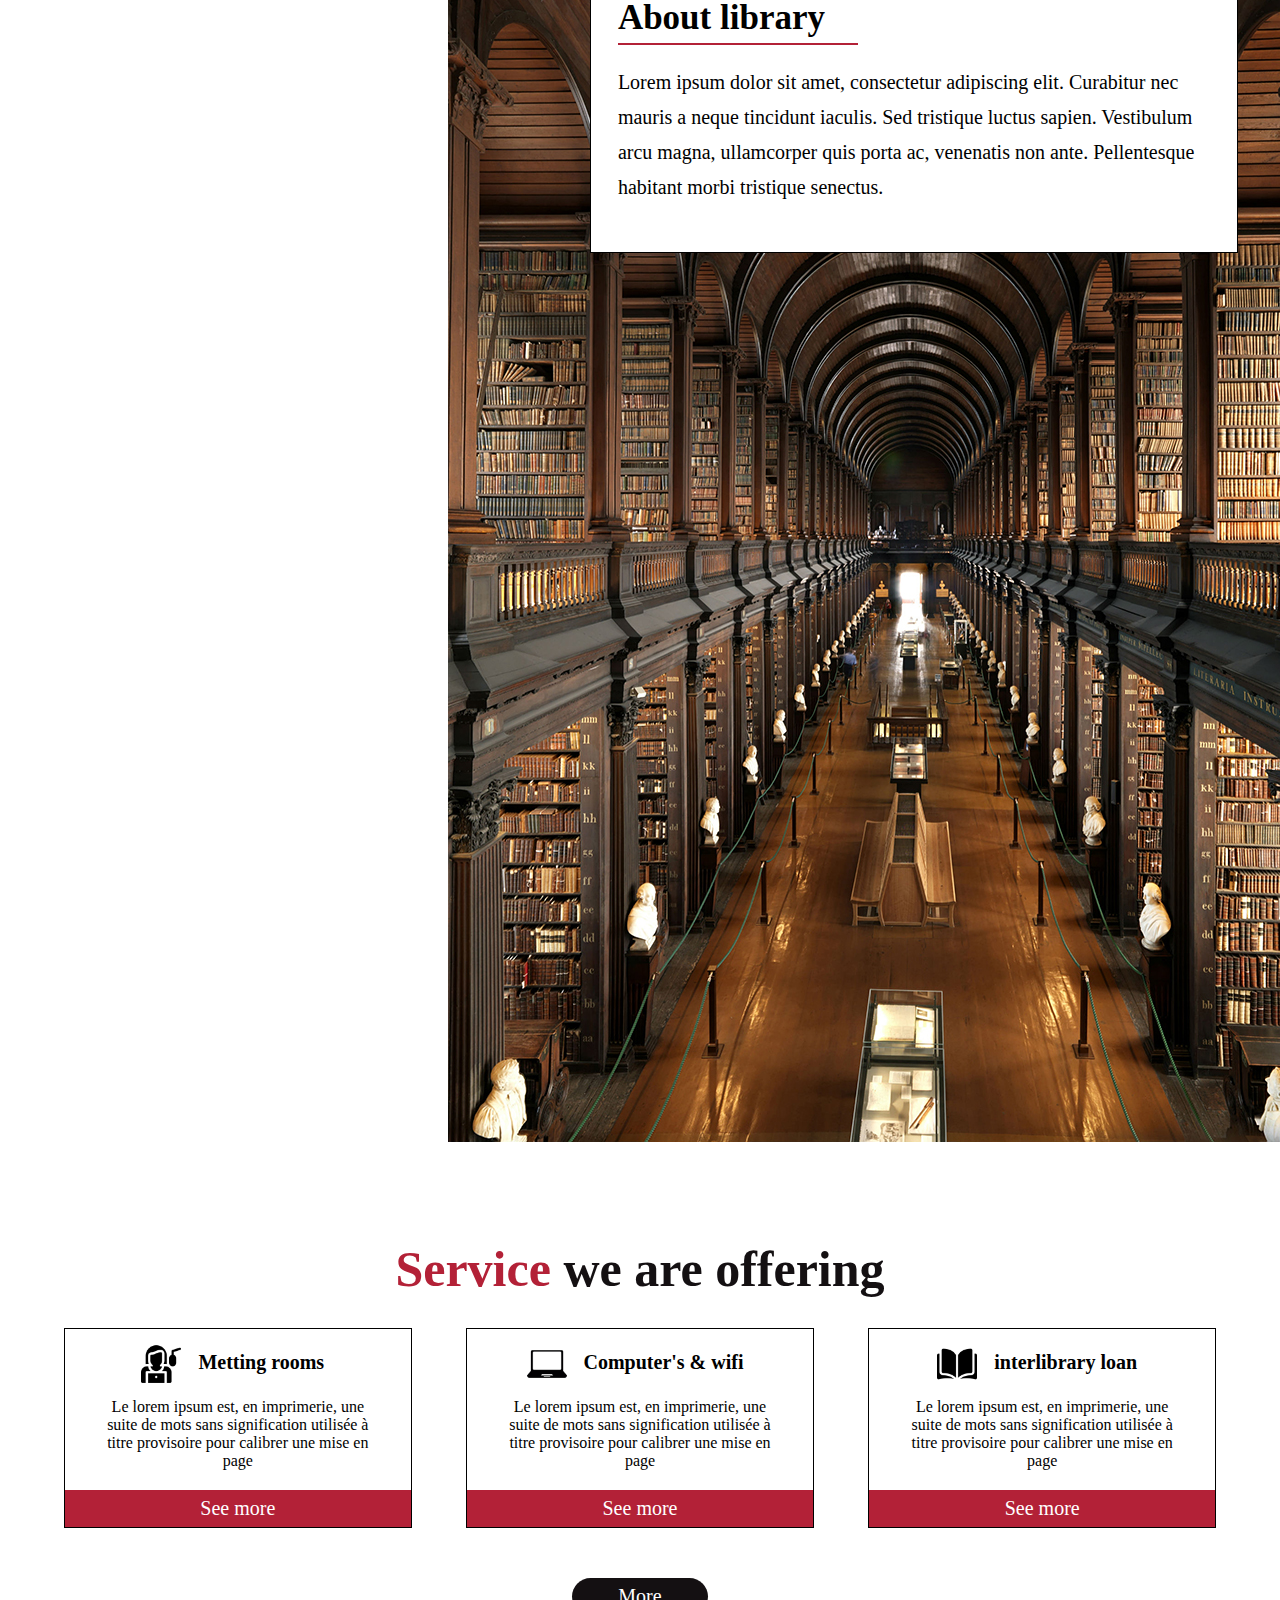
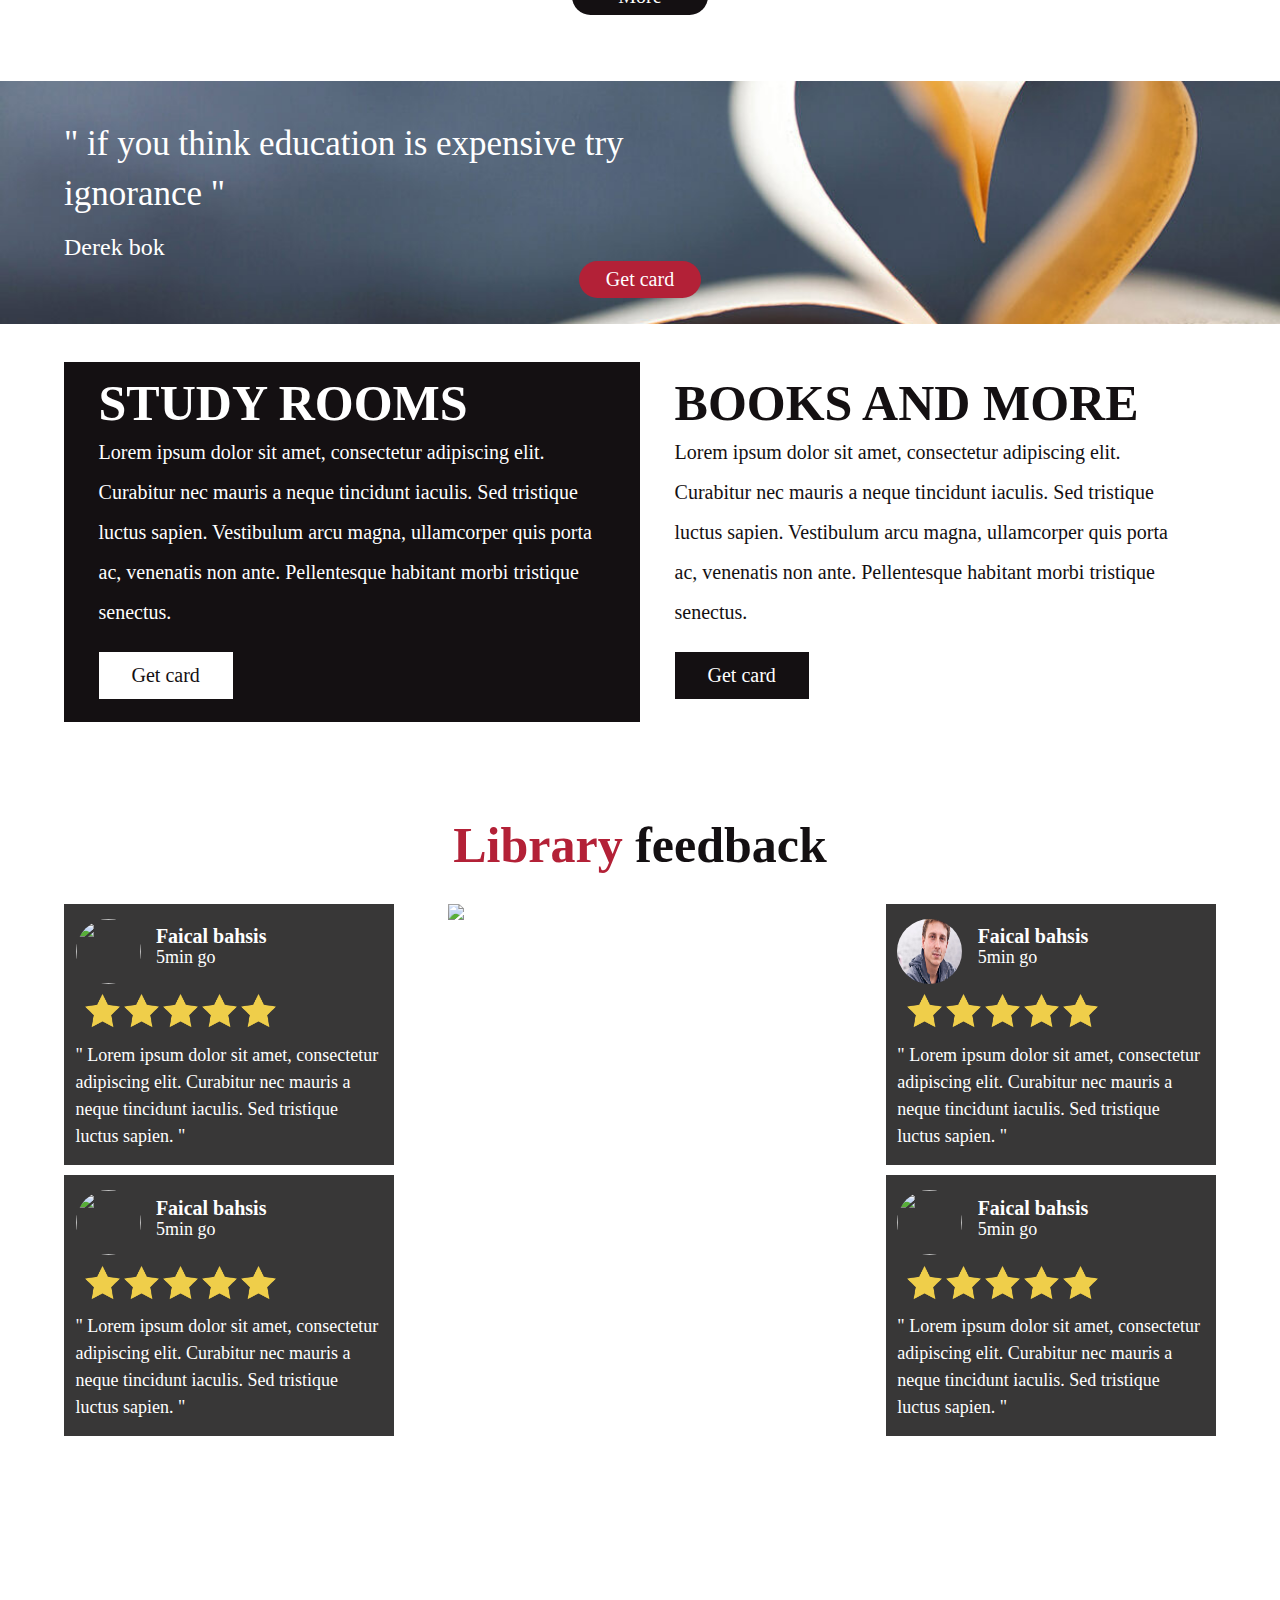
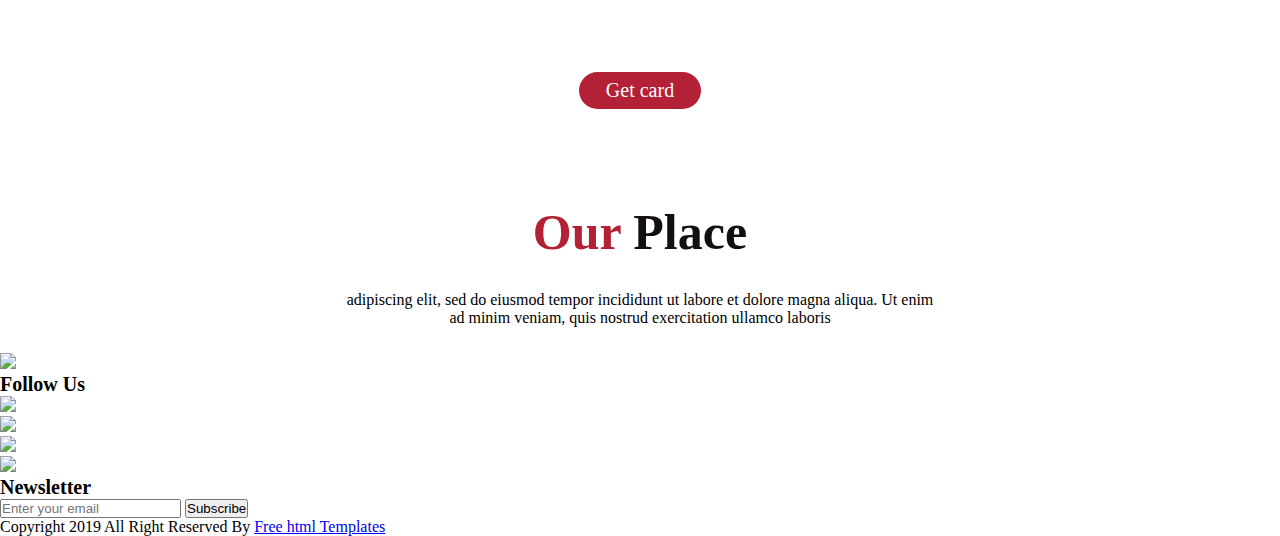
==== commit 1832684d: "add some elment" ====
--- a/website page/annonce.html
+++ b/website page/annonce.html
@@ -20,7 +20,7 @@
       <link rel="stylesheet" href="css/responsive.css">
       <link rel="stylesheet" href="css/annonce.css">
       <!-- fevicon -->
-      <link rel="icon" href="images/fevicon.png" type="image/gif" />
+      <link rel="icon" href="assetsimages/fevicon.png" type="image/gif" />
       <!-- Scrollbar Custom CSS -->
       <link rel="stylesheet" href="css/jquery.mCustomScrollbar.min.css">
       <!-- Tweaks for older IEs-->
@@ -32,7 +32,7 @@
    <body class="main-layout home_page">
       <!-- loader  -->
       <div class="loader_bg">
-         <div class="loader"><img src="images/loading.gif" alt="#" /></div>
+         <div class="loader"><img src="images/loading/loading.gif" alt="#" /></div>
       </div>
       <!-- end loader -->
       <!-- header  -->
@@ -43,7 +43,7 @@
                   <div class="col-xl-3 col-lg-3 col-md-3 col-sm-3 col logo_section">
                      <div class="full">
                         <div class="center-desk">
-                           <div class="logo"> <a href="index.html"><img src="images/logo.png" alt="#"></a> </div>
+                           <div class="logo"> <a href="index.html"><img src="images/icons/logo.png" alt="#"></a> </div>
                         </div>
                      </div>
                   </div>
@@ -52,13 +52,13 @@
                         <div class="limit-box">
                            <nav class="main-menu">
                               <ul class="menu-area-main">
-                                 <li class="active"> <a href="index.html">Home</a> </li>
-                                 <li><a href="books.html">Our Books</a></li>
-                                 <li><a href="library.html">Event</a></li>
-                                 <li><a href="contact.html">Annonce</a></li>
-                                 <li><a href="contact.html">Contact us</a></li>
-                                 <li class="mean-last"> <a href="#"><img src="images/search_icon.png" alt="#" /></a> </li>
-                                 <li class="mean-last"> <a href="#"><img src="images/top-icon.png" alt="#" /></a> </li>
+                                 <li> <a href="index.html">Home</a> </li>
+                                 <li><a href="#">Our Books</a></li>
+                                 <li><a href="#">Event</a></li>
+                                 <li  class="active"><a href="annonce.html">Annonce</a></li>
+                                 <li><a href="#">Contact us</a></li>
+                                 <li class="mean-last"> <a href="#"><img src="images/icons/search_icon.png" alt="#" /></a> </li>
+                                 <li class="mean-last"> <a href="#"><img src="images/icons/top-icon.png" alt="#" /></a> </li>
                               </ul>
                            </nav>
                         </div>
@@ -85,6 +85,7 @@
       <!-- start about library-->
       <section class="about-library">
          <div class="pl-pr">
+            <h2><span>About</span> library</h2>
             <div class="content-about-library">
                <div class="right-img-about">
                   <img src="images/library/bib.jpg">
@@ -402,19 +403,6 @@
 <!-- end footer -->
 
 
-
-
-
-
-
-
-
-
-
-
-
-
-
       <!-- Javascript files-->
       <script src="js/jquery.min.js"></script>
       <script src="js/popper.min.js"></script>
--- a/website page/css/annonce.css
+++ b/website page/css/annonce.css
@@ -281,7 +281,7 @@
 
 /* get card */
 .zone_get_card{
-  background-image: url(../images/background/research-1.png);
+  background-image: url(../images/background/back_card.jpg);
   background-position:center;
   background-repeat: no-repeat;
   background-size: cover;
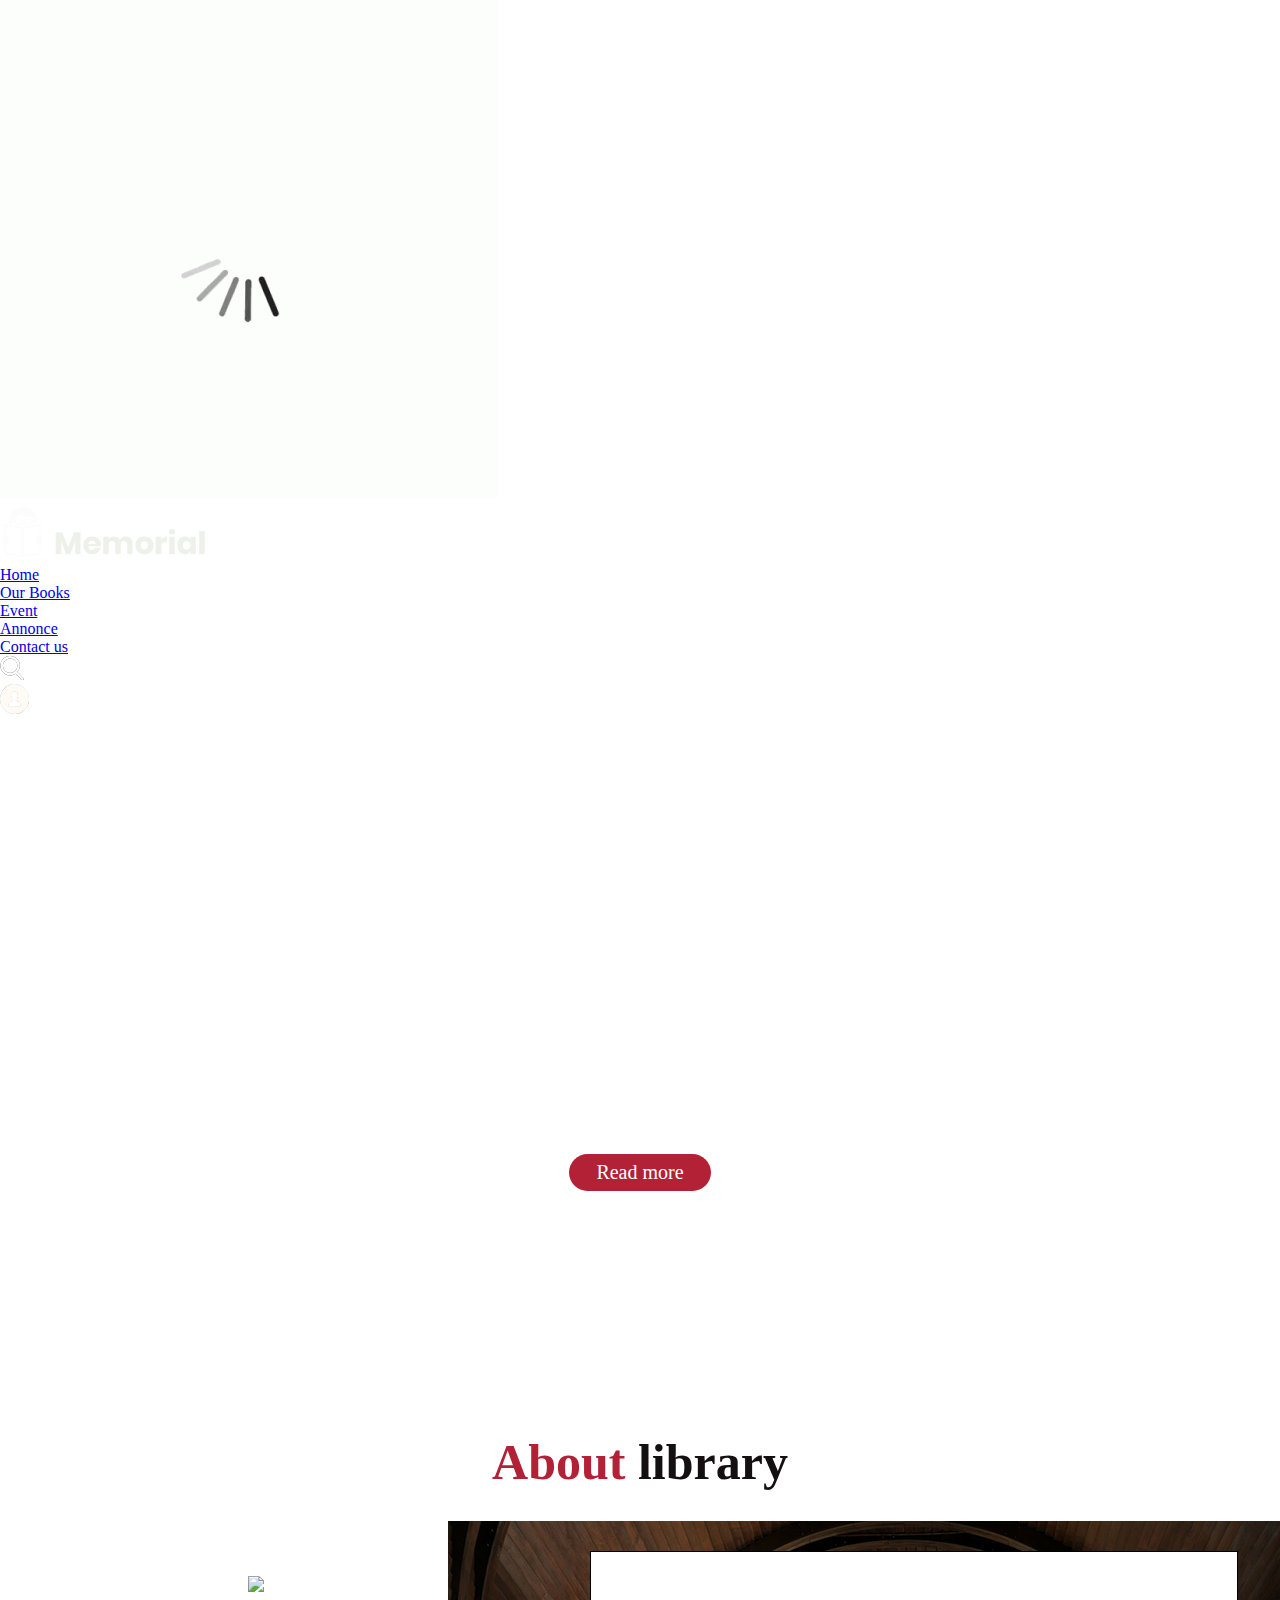
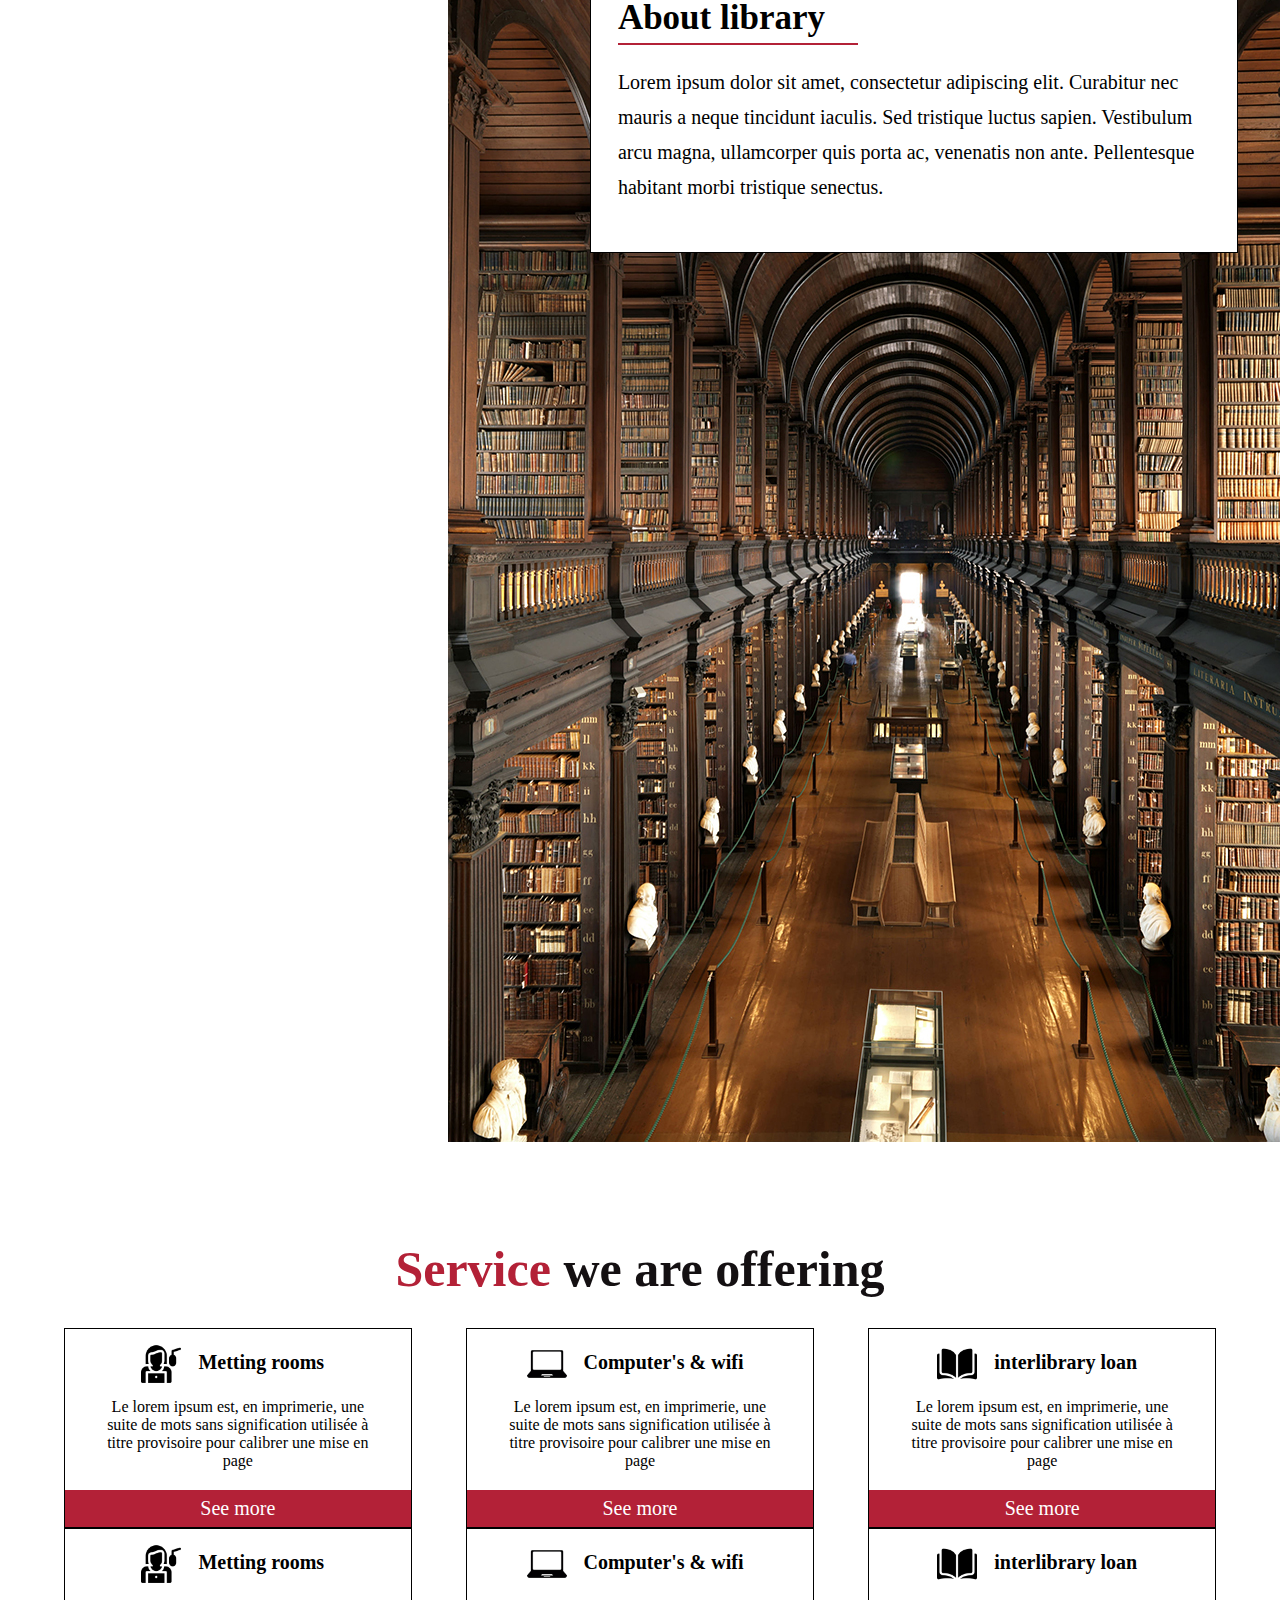
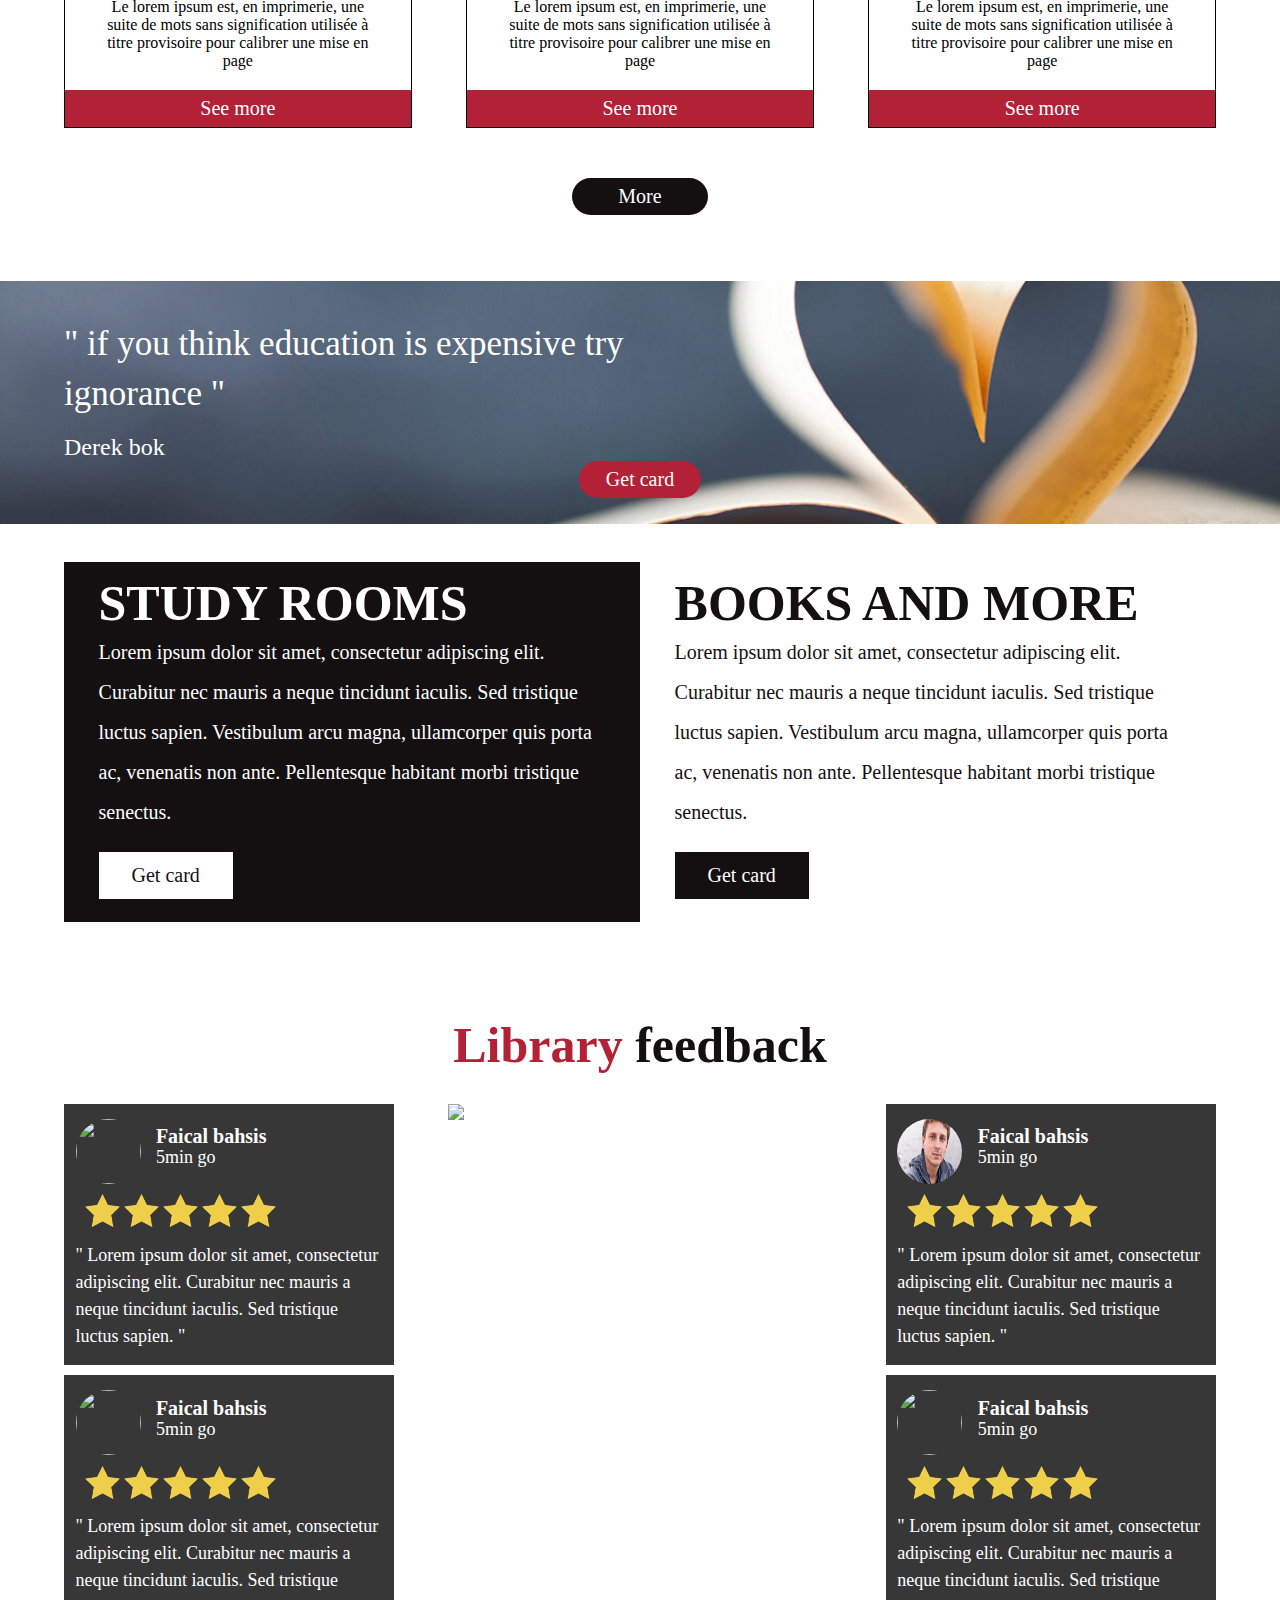
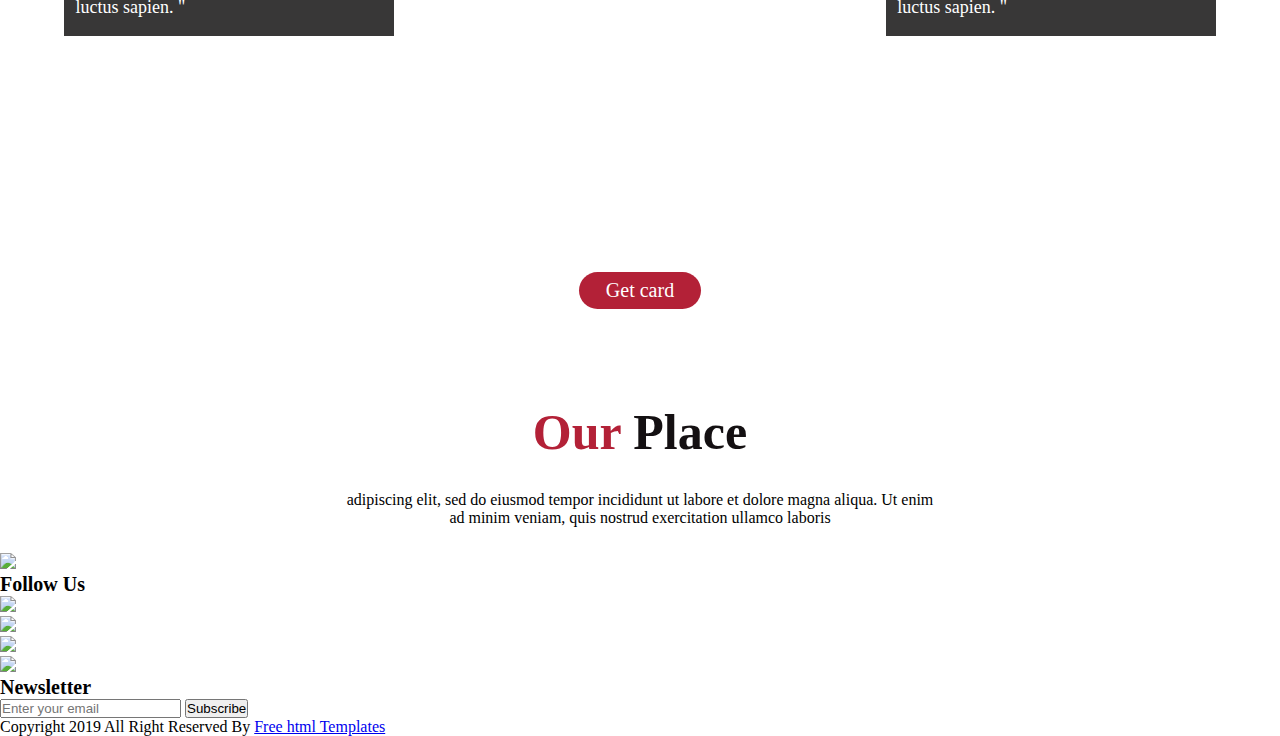
==== commit 2905bddf: "some modification" ====
--- a/website page/annonce.html
+++ b/website page/annonce.html
@@ -19,6 +19,7 @@
       <!-- Responsive-->
       <link rel="stylesheet" href="css/responsive.css">
       <link rel="stylesheet" href="css/annonce.css">
+      <link  rel="stylesheet" href="css/cempenent.css">
       <!-- fevicon -->
       <link rel="icon" href="assetsimages/fevicon.png" type="image/gif" />
       <!-- Scrollbar Custom CSS -->
@@ -54,7 +55,7 @@
                               <ul class="menu-area-main">
                                  <li> <a href="index.html">Home</a> </li>
                                  <li><a href="#">Our Books</a></li>
-                                 <li><a href="#">Event</a></li>
+                                 <li><a href="evenet.html">Event</a></li>
                                  <li  class="active"><a href="annonce.html">Annonce</a></li>
                                  <li><a href="#">Contact us</a></li>
                                  <li class="mean-last"> <a href="#"><img src="images/icons/search_icon.png" alt="#" /></a> </li>
@@ -148,7 +149,7 @@
                <button class="button">See more</button>
             </div>
          </div>
-         <div class="all-offers second_offers">
+         <div class="all-offers" id="second_offers_on">
             <div class="offre">
                <diV class="titre-card-offrs">
                   <img src="images/icons/radio-host.png">
@@ -183,7 +184,7 @@
                <button class="button">See more</button>
             </div>
          </div>
-         <button class="button black-button" >More</button>
+         <button class="button black-button" id="button_more_offers" >More</button>
    </div>
 
 </section>
@@ -412,5 +413,7 @@
       <!-- sidebar -->
       <script src="js/jquery.mCustomScrollbar.concat.min.js"></script>
       <script src="js/custom.js"></script>
+      <!-- script js main-->
+      <script src="js/main.js"></script>
    </body>
 </html>--- a/website page/css/annonce.css
+++ b/website page/css/annonce.css
@@ -1,107 +1,5 @@
 /* font */
-@font-face {
-    font-family: "poping_light";
-    src: url(../fonts/poping/Poppins-Light.ttf);
-  }
-  @font-face {
-    font-family: "poping_Bold";
-    src: url(../fonts/poping/Poppins-Bold.ttf);
-  }
-  @font-face {
-    font-family: "poping_semibold";
-    src: url(../fonts/poping/Poppins-SemiBold.ttf);
-  }
-  @font-face {
-    font-family: "poping_regular";
-    src: url(../fonts/poping/Poppins-Regular.ttf);
-  }
-  @font-face {
-    font-family: "poping_meduim";
-    src: url(../fonts/poping/Poppins-Medium.ttf);
-  }
-  @font-face {
-    font-family: "poping_semibolditalic";
-    src: url(../fonts/poping/Poppins-SemiBoldItalic.ttf);
-  }
-
-/* variabls colors */
-:root {
-  --red: #B32137;
-  --black: #141012;
-}
-
-*{
-    padding: 0;
-    margin: 0;   
-}
-
-/* compenent */
-
-p{
-  font-family: "poping_regular";
-}
-.button{
-  border: none;
-  font-family: "poping_regular";
-  font-size: 20px;
-  padding: 7px 27px;
-  border-radius: 50px;
-}
-h2{
-  font-size:50px;
-  color: var(--black);
-  font-family: "poping_Bold";
-  font-weight: bolder;
-  font-style: normal;
-  text-align: center;
-  padding-top: 30px;
-  padding-bottom:30px;
-}
-span{
-  color: var(--red);
-}
-@media only screen and (max-width: 560px) {
-  h2{
-    font-size:30px;
-    padding-top: 20px;
-    padding-bottom:20px;
-  }
-}
-.pl-pr{
-  padding: 3% 5% 2% 5%;
-  /*  margin: 30px 0px 30px 0px; */
-}
-.titre-para{
-  font-family: "poping_meduim";
-  font-size: 25px;
-  color: var(--black);
-  font-weight: 900;
-  font-style: normal;
-}
-h3{
-  font-size:20px;
-  font-family: "poping_Bold";
-  font-style: normal;
-}
-.saying{
-  font-family: "poping_semibolditalic";
-  font-size: 35px;
-  line-height: 50px;
-}
-.light-name{
-  font-family: "poping_light";
-  font-size:24px;
-  padding-top: 15px;
-}
-.red-button{
-  background-color :var(--red);
-  color: white;
-}
-.red-button:hover{
-  background-color :rgba(199, 55, 55, 0);
-  border: 2px solid white;
-}
-/* hero */
+
 
 .hero{
   background-image: url(../images/background/imageback.jpg);
--- a/website page/css/cempenent.css
+++ b/website page/css/cempenent.css
@@ -0,0 +1,103 @@
+@font-face {
+    font-family: "poping_light";
+    src: url(../fonts/poping/Poppins-Light.ttf);
+  }
+  @font-face {
+    font-family: "poping_Bold";
+    src: url(../fonts/poping/Poppins-Bold.ttf);
+  }
+  @font-face {
+    font-family: "poping_semibold";
+    src: url(../fonts/poping/Poppins-SemiBold.ttf);
+  }
+  @font-face {
+    font-family: "poping_regular";
+    src: url(../fonts/poping/Poppins-Regular.ttf);
+  }
+  @font-face {
+    font-family: "poping_meduim";
+    src: url(../fonts/poping/Poppins-Medium.ttf);
+  }
+  @font-face {
+    font-family: "poping_semibolditalic";
+    src: url(../fonts/poping/Poppins-SemiBoldItalic.ttf);
+  }
+
+/* variabls colors */
+:root {
+  --red: #B32137;
+  --black: #141012;
+}
+
+*{
+    padding: 0;
+    margin: 0;   
+}
+
+/* compenent */
+
+p{
+  font-family: "poping_regular";
+}
+.button{
+  border: none;
+  font-family: "poping_regular";
+  font-size: 20px;
+  padding: 7px 27px;
+  border-radius: 50px;
+}
+h2{
+  font-size:50px;
+  color: var(--black);
+  font-family: "poping_Bold";
+  font-weight: bolder;
+  font-style: normal;
+  text-align: center;
+  padding-top: 30px;
+  padding-bottom:30px;
+}
+span{
+  color: var(--red);
+}
+@media only screen and (max-width: 560px) {
+  h2{
+    font-size:30px;
+    padding-top: 20px;
+    padding-bottom:20px;
+  }
+}
+.pl-pr{
+  padding: 3% 5% 2% 5%;
+  /*  margin: 30px 0px 30px 0px; */
+}
+.titre-para{
+  font-family: "poping_meduim";
+  font-size: 25px;
+  color: var(--black);
+  font-weight: 900;
+  font-style: normal;
+}
+h3{
+  font-size:20px;
+  font-family: "poping_Bold";
+  font-style: normal;
+}
+.saying{
+  font-family: "poping_semibolditalic";
+  font-size: 35px;
+  line-height: 50px;
+}
+.light-name{
+  font-family: "poping_light";
+  font-size:24px;
+  padding-top: 15px;
+}
+.red-button{
+  background-color :var(--red);
+  color: white;
+}
+.red-button:hover{
+  background-color :rgba(199, 55, 55, 0);
+  border: 2px solid white;
+}
+/* hero */